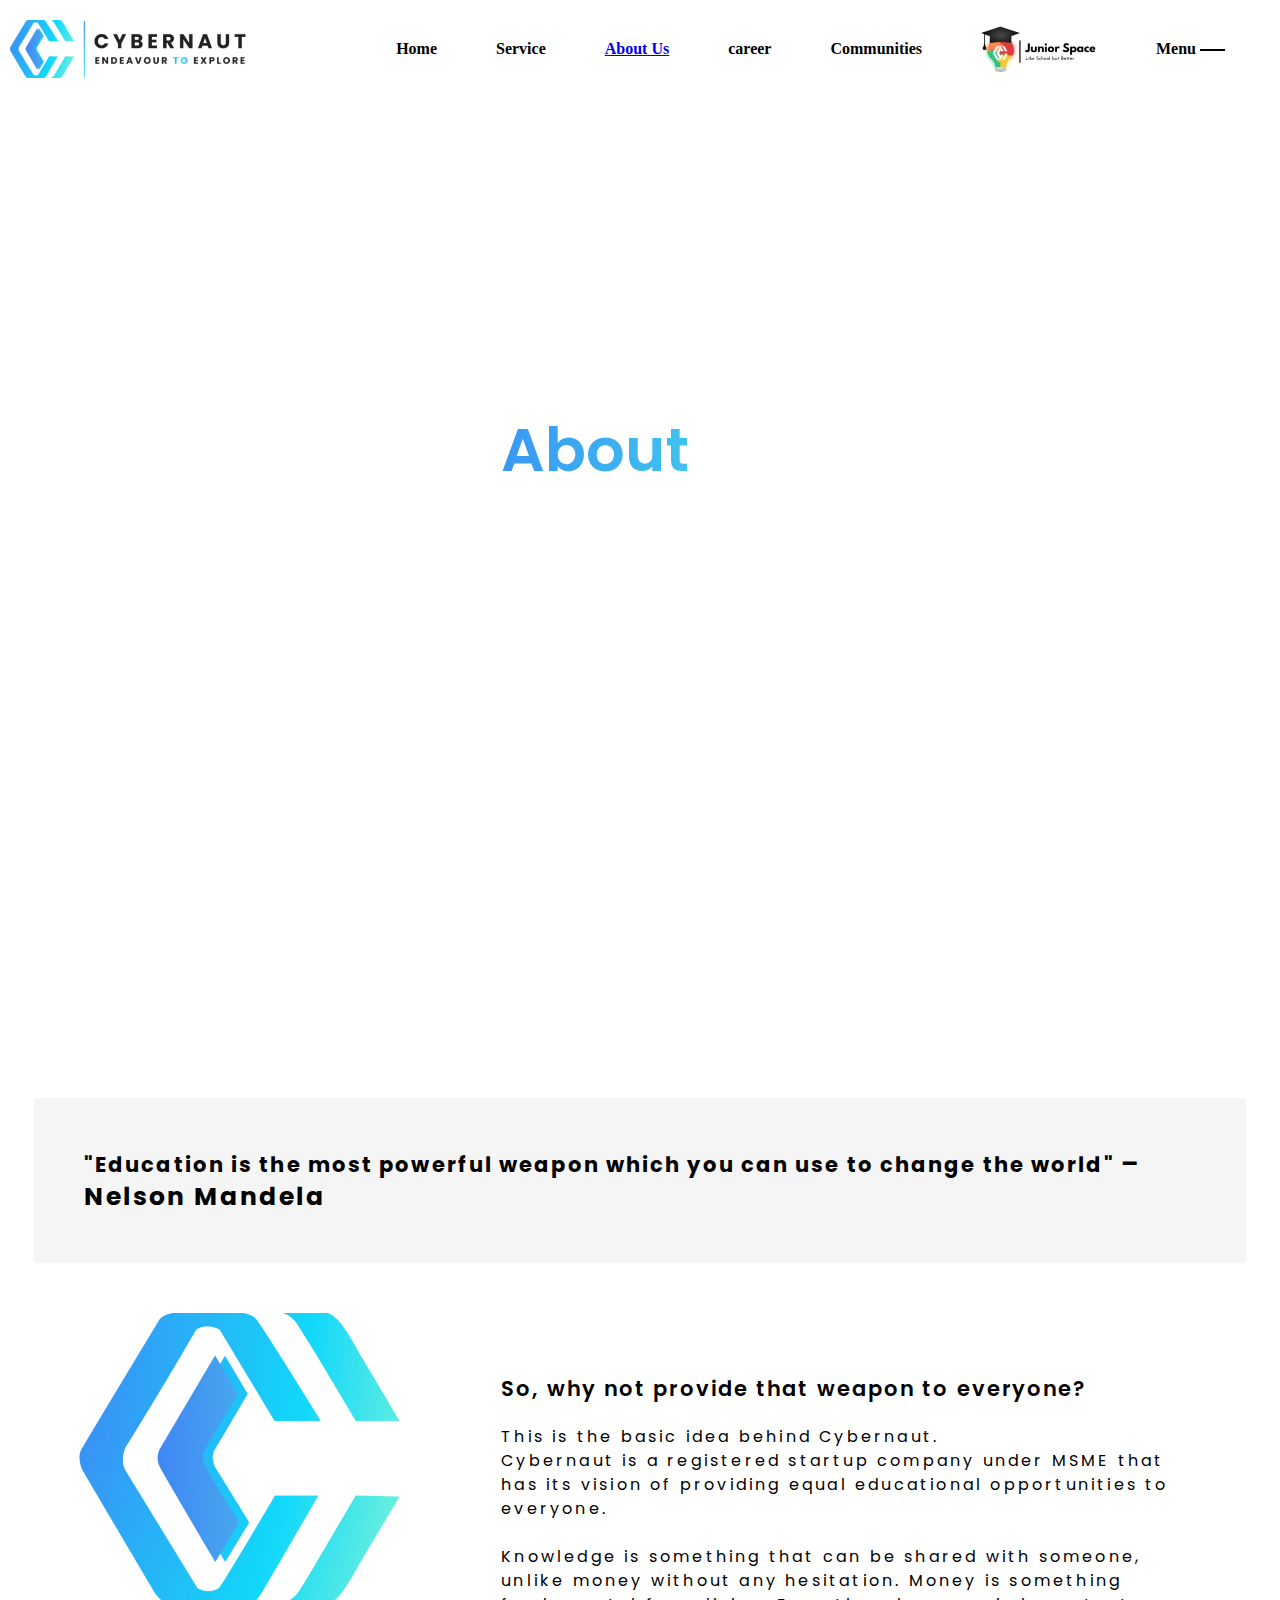
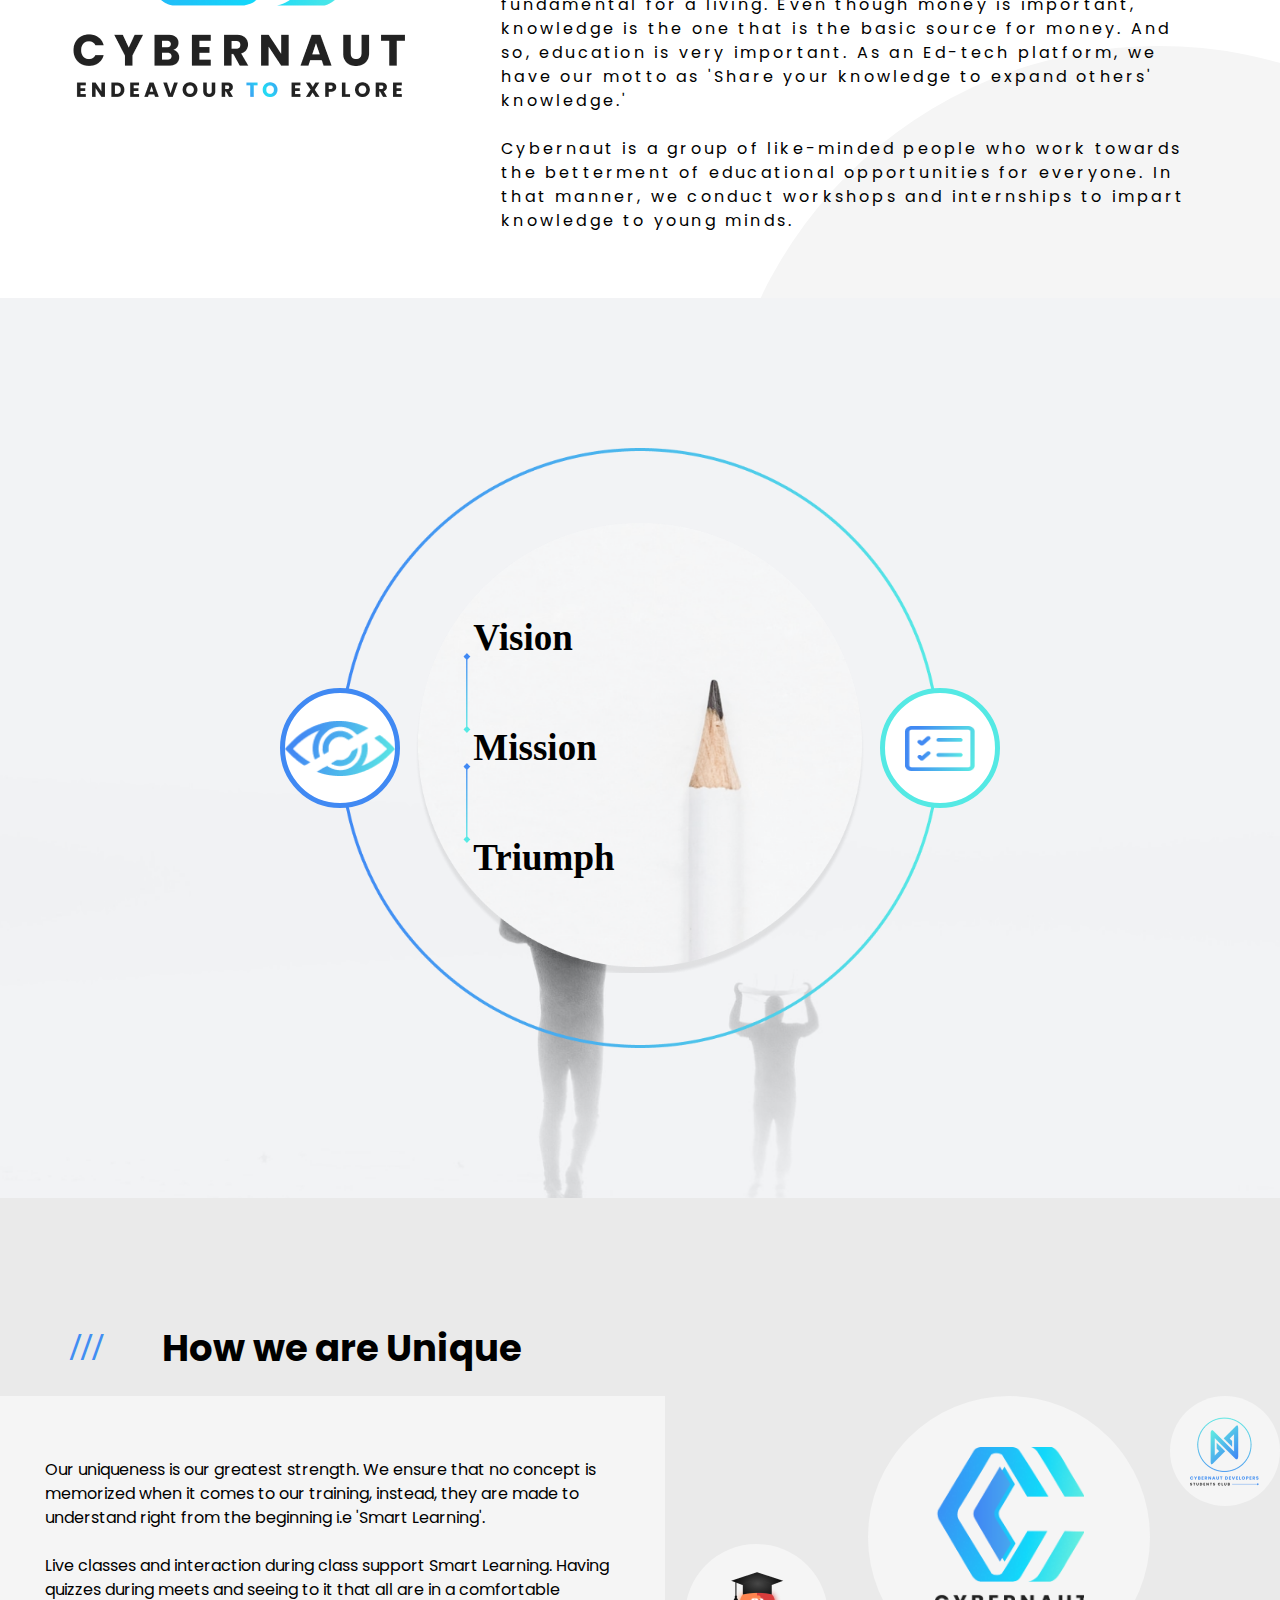
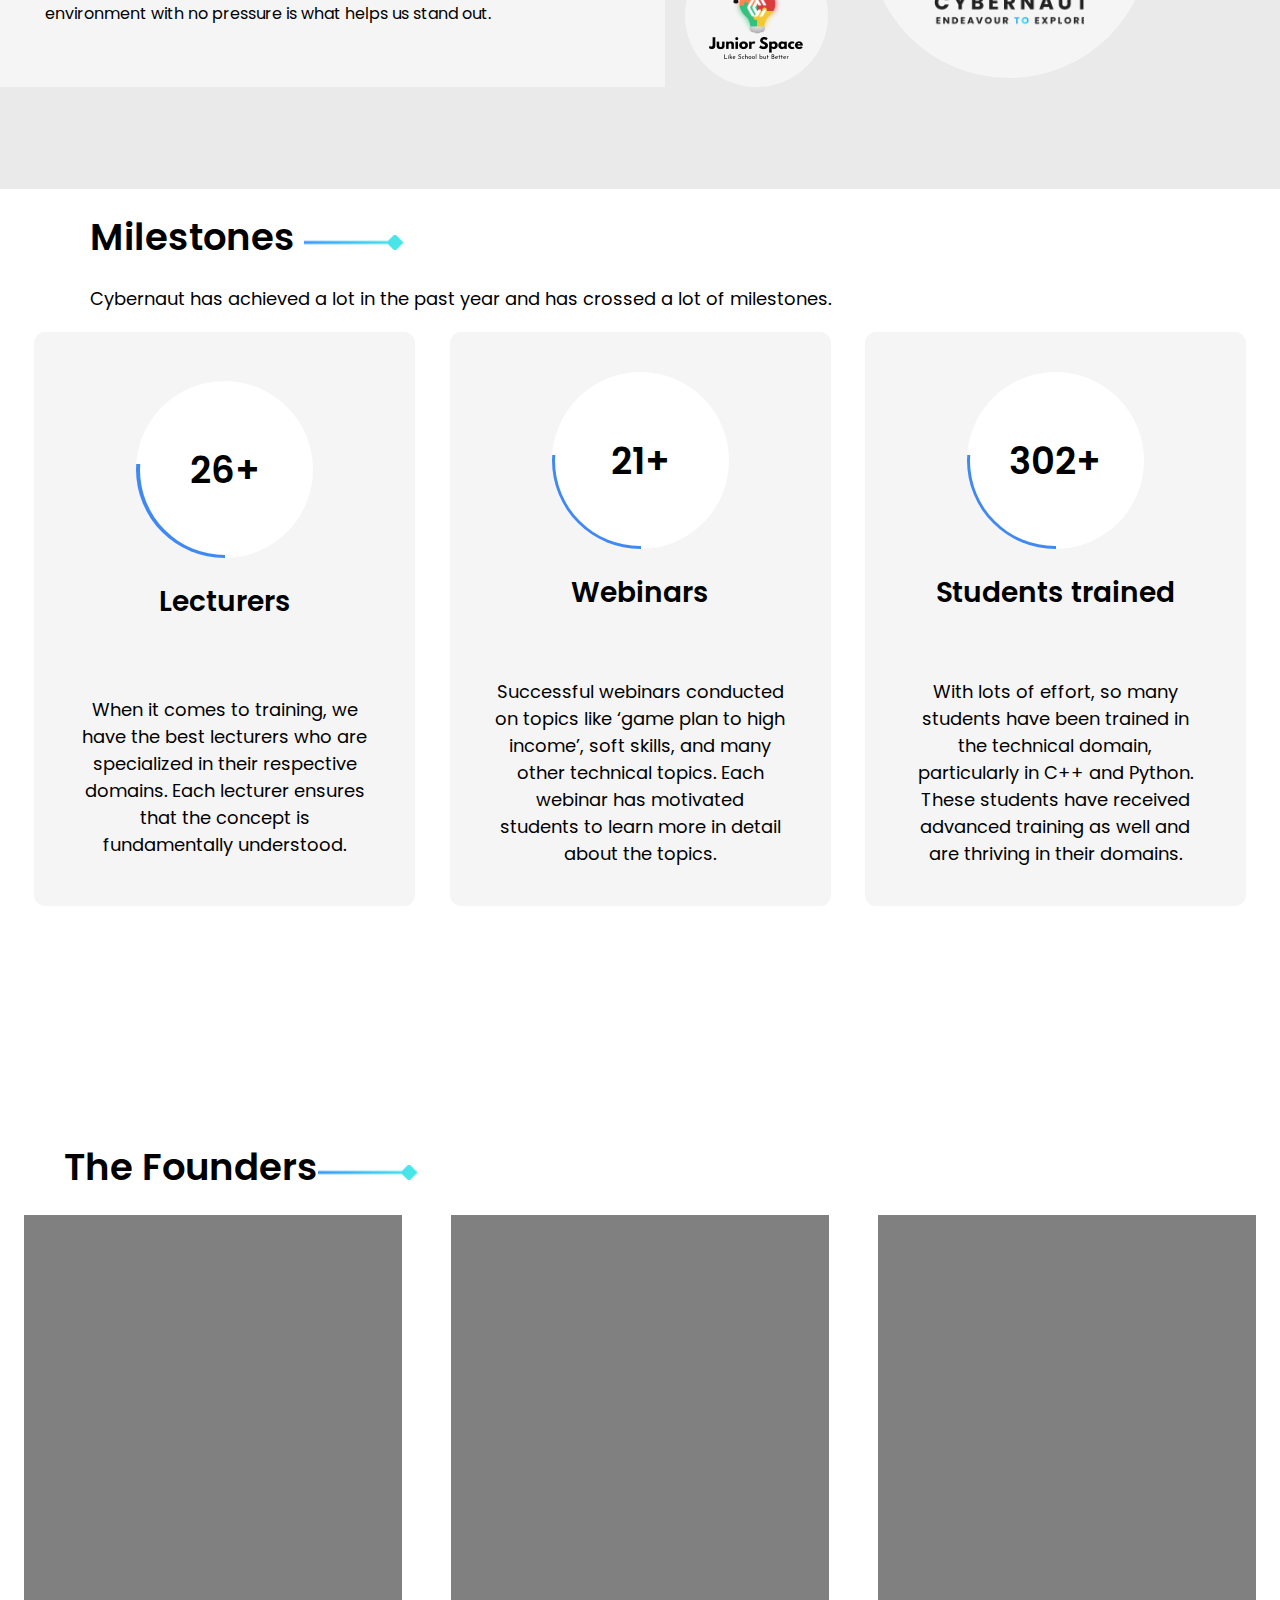
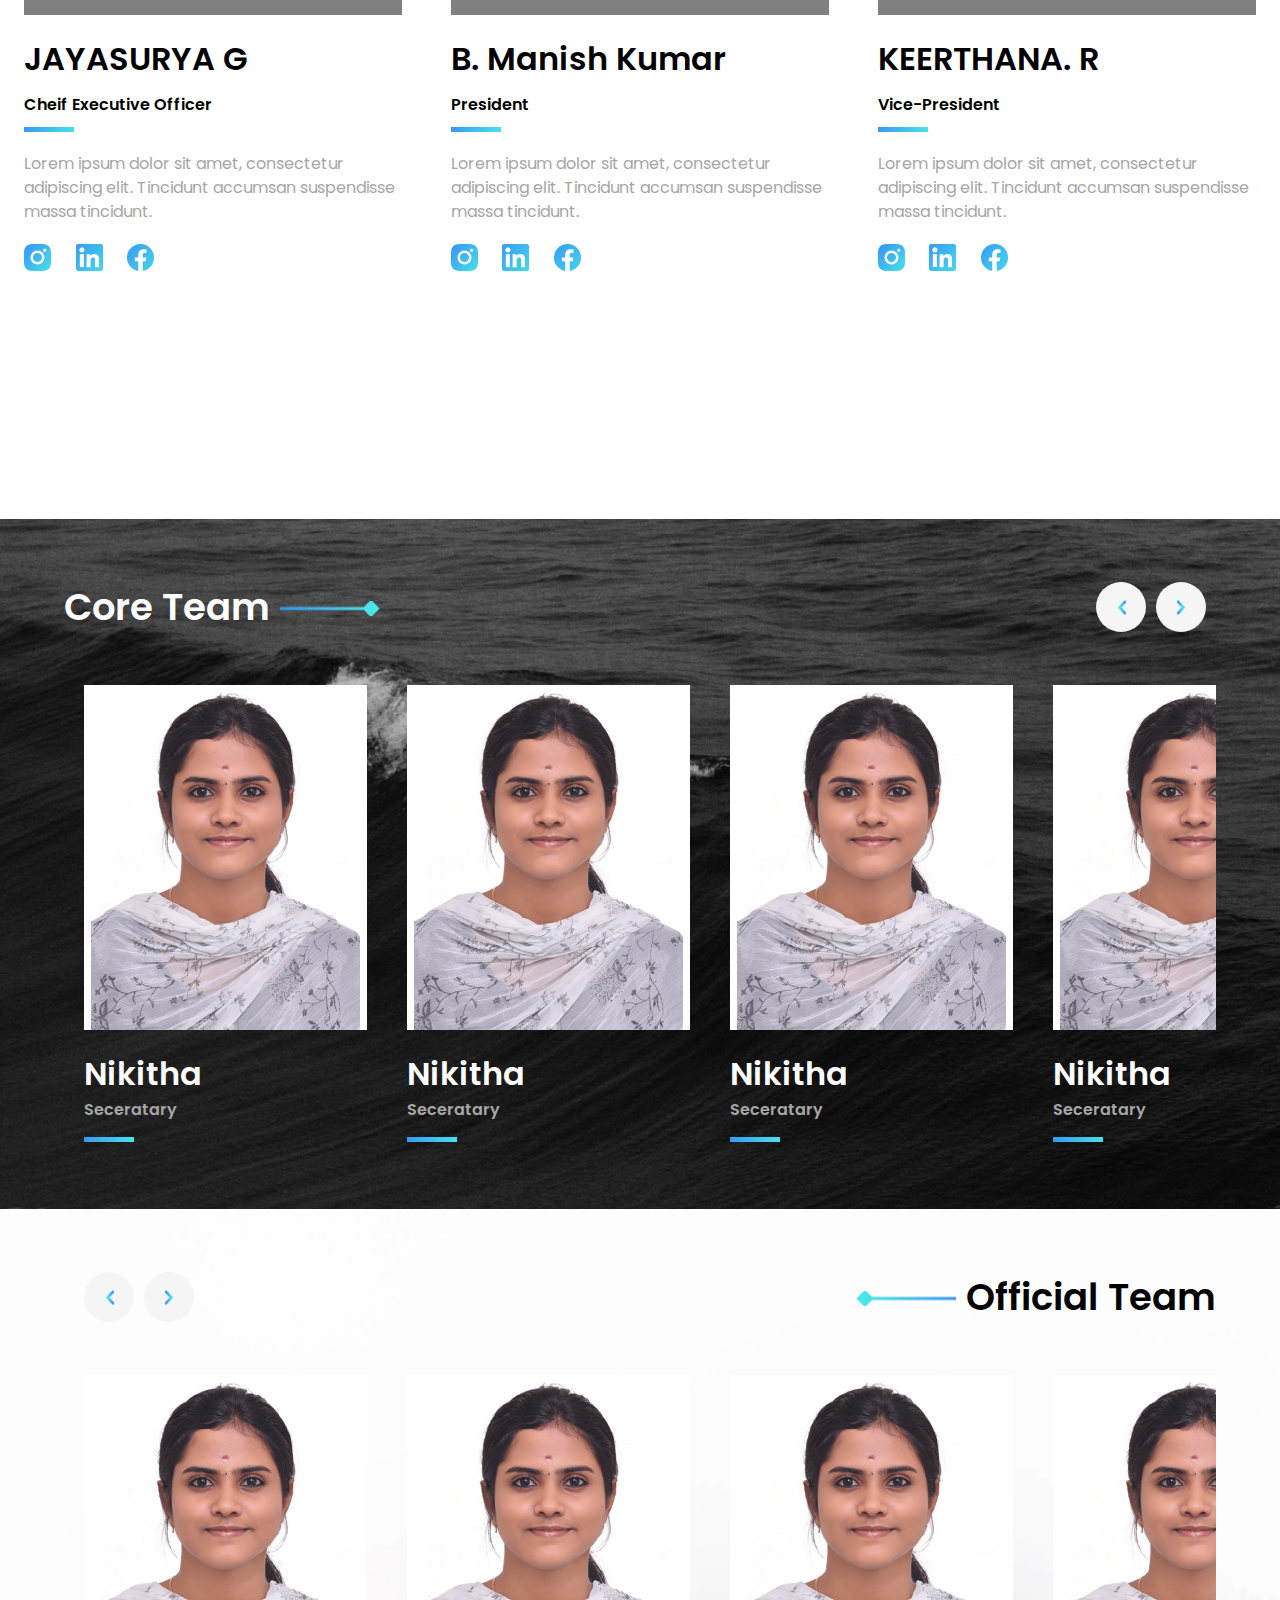
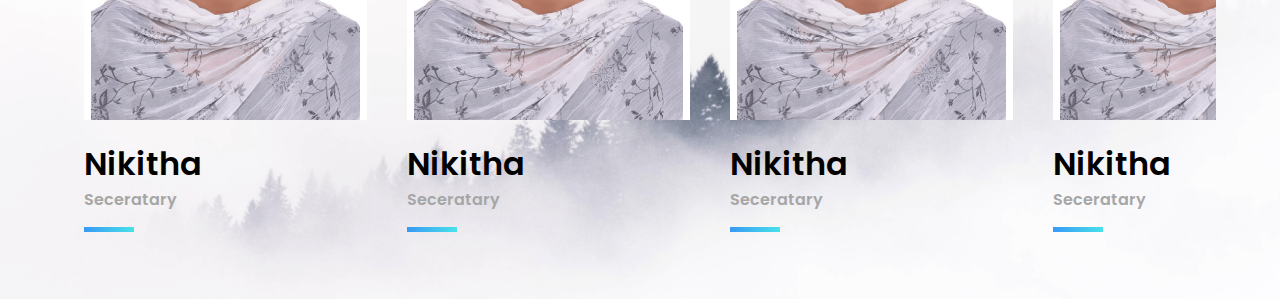
==== index.html @ 3aaf556a "Rename AboutUs.html to index.html" ====
<html>
    <head>
        <meta charset="UTF-8">
        <meta name="viewport" content="width=device-width , initial-scale=1">
        <link rel="stylesheet" href="AboutUs.css">
    </head>
    <body>
        <!-- <header> -->
            <div id="header">
                <div style="margin: auto 10px;"><img src="./img/Logo Horizontal Black 2.png" alt=""></div>
                <div id="menu">
                    <ul>
                        <li>Home</li>
                        <li>Service</li>
                        <li><a href="AboutUs.html">About Us</a></li>
                        <li>career</li>
                        <li>Communities</li>
                        <li><img src="./img/Group 205 (1) 1.png" alt=""></li>
                        <li>Menu <span class="border"></span></li>
                    </ul>
                </div>
            </div>
        <!-- </header> -->
        <div id="pg0">
            <div id="start">
                <div class="AU">About Us</div>
            </div>
        </div>
        <div id="pg1">
            <div id="quotes">
                "Education is the most powerful weapon which you can use to change the world" <span>– Nelson Mandela</span>
            </div>
            <div class="cont">
                <div class="im">
                    <img src="./img/cybernaut_logo.png" alt="">
                </div>
                <div class="wrt-cont"> 
                    <div class="ques">So, why not provide that weapon to everyone?</div>
                    <div class="res">This is the basic idea behind Cybernaut. <br>
                        Cybernaut is a registered startup company under MSME that has its vision of providing equal educational opportunities to everyone. <br><br>
                        
                        Knowledge is something that can be shared with someone, unlike money without any hesitation. Money is something fundamental for a living. Even though money is important, knowledge is the one that is the basic source for money. And so, education is very important.
                        As an Ed-tech platform, we have our motto as 'Share your knowledge to expand others' knowledge.'<br><br>
                        
                        Cybernaut is a group of like-minded people who work towards the betterment of educational opportunities for everyone. In that manner, we conduct workshops and internships to impart knowledge to young minds.
                        </div>
                </div>
                
            </div>
            <div class="cir"></div>
        </div>
        <div id="pg2">
            <div class="pg2cir" >
                <div id="changingbox">
                   <a onclick="mov(1)"><div class="cgbx_1"></div></a> 
                   <a onclick="mov(2)"><div class="cgbx_2"></div></a>

                                    


                </div>
                <div class="pg2innercir fades">
                   
                    <div id="incont" >
                        <span><p>Vision</p></span>
                       <div> <img src="./img/Vector 149.png" alt=""></div>
                       <span><p>Mission</p></span>
                        <div><img src="./img/Vector 149.png" alt=""></div>
                        <span><p>Triumph</p></span>
                    </div>
                </div>
                <div class="vis fades">
                    <h1>Vision</h1>
                    <div id="vmcont">
                    We aim to be the largest educational platform where the quality of education is improved so as to give a possibility of employment in the engineering sector. A fresher who joins is shaped in all domains be it technical, content writing, research, or designing. 
                    <br><br>
                    We believe that being guided at the right stage helps avoid uncertainty later, being the reason we provide the right career guidance to students and assist them in exploring all possible paths on the technical side. Along with technical, they are made well aware of skills required for their placements and future careers, with plenty of training.
                    </div>
                </div>
                <div class="vis fades">
                    <h1>Mission</h1>
                    <div id="vmcont">
                        Giving the opportunity to learn and excel to the people who lack the ability and facility to get quality education. Mainly, our company focuses on government students to have a technical based learning. And, also training the youngsters for placements within their respective domains. We have done teaching and training for 2000+ students in technical domains and advanced courses. We have also done teaching and training for 500+ students in non-technical domains like communication, personal development, and soft skills. 
                        <br><br>
Along with these skills, you can build up your knowledge and experience too. We give an internship certificate at the end of three months after joining. You can add your experiences to your resume which will help you to impress the querier.
                    </div>
                </div>
            </div>
        </div>
        <div id="pg3">
            <div id="pg3q">
                <span id="s1">///</span>
                <span id="s2">How we are Unique</span>
            </div>
            <div id="pg3cont">
                <div id="wrt">
                    <span>
                    Our uniqueness is our greatest strength. We ensure that no concept is memorized when it comes to our training, instead, they are made to understand right from the beginning i.e 'Smart Learning'. 
<br><br>
Live classes and interaction during class support Smart Learning. Having quizzes during meets and seeing to it that all are in a comfortable environment with no pressure is what helps us stand out.
                    </span>                
                </div>
                <div id="pic">
                    <div id="pic_1">
                        <span></span>
                    </div>
                    <div id="pic_2"><span></span></div>
                    <div id="pic_3"><img src="./img/cybo_develop.png" alt="cybo_develop"></div>
                </div>
            </div>
        </div>
        <div id="pg4">
            <div id="d1">Milestones <span></span></div>
            <div id="d2">Cybernaut has achieved a lot in the past year and has crossed a lot of milestones.  </div>
            <div id="cards-disp">
                <div class="card load">
                    <div class="upper">
                        <div><span class="load_circle">
                            <span class="val">0+</span>lpp
                        </span></div>
                        <div><h2>Lecturers</h2></div>
                    </div>
                    <div class="lower">
                        When it comes to training, we have the best lecturers who are specialized in their respective domains. Each lecturer ensures that the concept is fundamentally understood.
                    </div>
                </div>
                <div class="card load">
                    <div class="upper">
                        <div><span class="load_circle"><span class="val">0+</span> </span></div>
                        <div><h2>Webinars</h2></div>
                    </div>
                    <div class="lower">
                        Successful webinars conducted on topics like ‘game plan to high income’, soft skills, and many other technical topics. Each webinar has motivated students to learn more in detail about the topics.
                    </div>
                </div>
                <div class="card load">
                    <div class="upper">
                        <div><span class="load_circle">
                            <span class="val">0+</span>
                        </span></div>
                        <div>
                            <h2> Students trained</h2>
                        </div>
                    </div>
                    <div class="lower">
                        With lots of effort, so many students have been trained in the technical domain, particularly in C++ and Python. These students have received advanced training as well and are thriving in their domains.

                    </div>
                </div>
            </div>
        </div>
        <div id="pg5">
            <div id="d1">The Founders<span></span></div>
            <div id="card-cont">
                
                <div class="cards">
                    
                    <div class="dp"></div>
                    <div class="details">
                        <div class="name">
                            <h1>JAYASURYA G</h1>
                            <p>Cheif Executive Officer</p>
                            <span></span>
                        </div>
                        <div class="discription">Lorem ipsum dolor sit amet, consectetur adipiscing elit. Tincidunt accumsan suspendisse massa tincidunt.</div>
                        <div id="social">
                            <span class="insta"></span>
                            <span class="linkedin"></span>
                            <span class="fb"></span>
                        </div>
                    </div>
                </div>
                <div class="cards">
                    
                    <div class="dp"></div>
                    <div class="details">
                        <div class="name">
                            <h1>B. Manish Kumar</h1>
                            <p>President</p>
                            <span></span>
                        </div>
                        <div class="discription">Lorem ipsum dolor sit amet, consectetur adipiscing elit. Tincidunt accumsan suspendisse massa tincidunt.</div>
                        <div id="social">
                            <span class="insta"></span>
                            <span class="linkedin"></span>
                            <span class="fb"></span>
                        </div>
                    </div>
                </div>
                <div class="cards">
                    
                    <div class="dp"></div>
                    <div class="details">
                        <div class="name">
                            <h1> KEERTHANA. R</h1>
                            <p>Vice-President</p>
                            <span></span>
                        </div>
                        <div class="discription">Lorem ipsum dolor sit amet, consectetur adipiscing elit. Tincidunt accumsan suspendisse massa tincidunt.</div>
                        <div id="social">
                            <span class="insta"></span>
                            <span class="linkedin"></span>
                            <span class="fb"></span>
                        </div>
                    </div>
                </div>
            </div>
        </div>
        <div id="pg6">
            <div id="team" style="--loc:url('./img/core_team_bg.png');">
                <div id="head">
                    <div class="left"style="--clrr: #ffffff">
                        Core Team<span></span>
                    </div>
                    <div class="right">
                        <span id="movle"></span>
                        
                        <span id="movri"></span>
                    </div>
                </div>
                <div id="mem">
                    <div class="card">
                        <img src="./img/Nikhita-1 11.png" alt="member">
                        <div class="name">
                            <h1>Nikitha </h1>
                            <p>Seceratary</p>
                            <span></span>
                        </div>
                    </div>
                    <div class="card">
                        <img src="./img/Nikhita-1 11.png" alt="member">
                        <div class="name">
                            <h1>Nikitha </h1>
                            <p>Seceratary</p>
                            <span></span>
                        </div>
                    </div>
                    <div class="card">
                        <img src="./img/Nikhita-1 11.png" alt="member">
                        <div class="name">
                            <h1>Nikitha </h1>
                            <p>Seceratary</p>
                            <span></span>
                        </div>
                    </div>
                    <div class="card">
                        <img src="./img/Nikhita-1 11.png" alt="member">
                        <div class="name">
                            <h1>Nikitha </h1>
                            <p>Seceratary</p>
                            <span></span>
                        </div>
                    </div>
                    <div class="card">
                        <img src="./img/Nikhita-1 11.png" alt="member">
                        <div class="name">
                            <h1>Nikitha </h1>
                            <p>Seceratary</p>
                            <span></span>
                        </div>
                    </div>
                    <div class="card">
                        <img src="./img/Nikhita-1 11.png" alt="member">
                        <div class="name">
                            <h1>Nikitha </h1>
                            <p>Seceratary</p>
                            <span></span>
                        </div>
                    </div>
                </div>
            </div>
            <div id="team" style="--loc:url('./img/off_team_bg.png');">
                <div id="head">
                    
                    <div class="right">
                        <span id="movle"></span>
                        <span id="movri"></span>
                    </div>
                    <div class="left" style="--clrr:#000000">
                        <span style="--turn:rotate(180deg)"></span>Official Team
                    </div>
                </div>
                <div id="mem">
                    <div class="card">
                        <img src="./img/Nikhita-1 11.png" alt="member">
                        <div class="name">
                            <h1>Nikitha </h1>
                            <p>Seceratary</p>
                            <span></span>
                        </div>
                    </div>
                    <div class="card">
                        <img src="./img/Nikhita-1 11.png" alt="member">
                        <div class="name">
                            <h1>Nikitha </h1>
                            <p>Seceratary</p>
                            <span></span>
                        </div>
                    </div>
                    <div class="card">
                        <img src="./img/Nikhita-1 11.png" alt="member">
                        <div class="name">
                            <h1>Nikitha </h1>
                            <p>Seceratary</p>
                            <span></span>
                        </div>
                    </div>
                    <div class="card">
                        <img src="./img/Nikhita-1 11.png" alt="member">
                        <div class="name">
                            <h1>Nikitha </h1>
                            <p>Seceratary</p>
                            <span></span>
                        </div>
                    </div>
                    <div class="card">
                        <img src="./img/Nikhita-1 11.png" alt="member">
                        <div class="name">
                            <h1>Nikitha </h1>
                            <p>Seceratary</p>
                            <span></span>
                        </div>
                    </div>
                    <div class="card">
                        <img src="./img/Nikhita-1 11.png" alt="member">
                        <div class="name">
                            <h1>Nikitha </h1>
                            <p>Seceratary</p>
                            <span></span>
                        </div>
                    </div>
                </div>
            </div>
        </div>

        <script>
            let n = 0;
            mov(n);           
            function mov(n){
                var t = document.getElementsByClassName("fades");
                var p = document.getElementById("pg2");
                const pic =["url(./img/Bg_1.png)","url(./img/vision.png)","url(./img/Mission.png)"]
                for(let i=0;i<t.length;i++){
                    t[i].style.display="none";
                }
                t[n].style.display="flex";
                p.style.backgroundImage=pic[n]
            }




            
            let load =document.querySelectorAll(".load_circle")
            let val = document.querySelectorAll('.val')
            var count =[0,0,0];
            const observer = new IntersectionObserver((entries) =>{
                entries.forEach((entry,index)=>{
                     let per= [30,60,86];
                     let value =[30,50,1000];
                    let load_start=0,load_end=per[index],load_val=0;
                    let progress=setInterval(()=>{
                    load_start++;
                let ko = parseInt(load_start*(value[index]/load_end));
                val[index].textContent=`${ko}+`;
                load[index].style.background = `conic-gradient(from 180deg, #4089F3 ${load_start*3.6}deg,white 0deg)`;
                console.log("loaded")
                if(load_start===load_end){
                    clearInterval(progress)
                    count[index]++;
                    if(count[index]==2){
                        observer.unobserve(hi[index])
                    console.log("removed")
                    }
 
                }
            },30)
                    
                });
            });
            
            const hi = document.querySelectorAll(".load");
            hi.forEach((e)=>observer.observe(e));






      
    
            var ml=document.querySelectorAll('#movle')
            var mr=document.querySelectorAll('#movri')
            var card_slide=document.querySelectorAll('#mem')

            ml.forEach((e,index)=>{e.onclick = function(){
                const width = document.querySelector(".card").offsetWidth;
            card_slide[index].scrollLeft-=width;
            }
        });
        mr.forEach((e,index)=>{e.onclick = function(){
                const width = document.querySelector(".card").offsetWidth;
            card_slide[index].scrollLeft+=width;
            }
        }); 


       

        </script>
    </body>
</html>
---- AboutUs.css ----
@import url('https://fonts.googleapis.com/css2?family=Poppins&display=swap');
*{
    /* content-visibility: visible; */
    visibility: visible;
}
body{
    margin: 0px;
    overflow-x: hidden;
}
.AU{
    position: absolute;
    top: 50%;
    left: 50%;
    /* background-color: aqua; */
    height: 92px;
    width: 279px;
    transform: translate(-50%,-50%);
    font-size: 61px;
    font-weight: 600;
    line-height: 91.5px;
    font-family: 'Poppins', sans-serif;
    background: linear-gradient(91.8deg, #3795F5 -3.33%, #49E6E9 126.17%);
    -webkit-text-fill-color: transparent;
    background-clip: text;
    -webkit-background-clip: text;
}
#start{
    background-color: white;
}
#pg0{
    height: 100%;
    animation: start_1 1.5s forwards linear;
    /* animation-delay: 2s; */
}
@keyframes start_1 {
   from{
    height: 100%;
    opacity: 1;
   }
    to{
        display: none;
        opacity: 0;
        height: 0%;
}
    
}



#header{
    position: sticky;
    z-index: 1;
    display: flex;
    height: 98px;
    left: 0px;
    top: 0px;
    justify-content: space-between;
    background: #ffffff;
}
#menu ul{

    list-style-type: none;
    display: flex;
flex-direction: row;
}
#menu ul li{
    font-family: Open Sans;
    font-weight: 600;
    font-size: 16px;
    padding-right: 59px;
    padding-top: 10px;
    display: flex;
    align-items: center;
}

.border{
    position: relative;
    color: #000000;
    width: 25px;
    height: 0px;
    top: 1px; 
    left: 4px;
    
    border-top: 2px solid #000000;
}
#pg1{
    min-height: 100%;    

    position: relative;    
}
#quotes{
    position: relative;
    padding: 50px;
    margin: 0px 34px;
    top: 100px;
    background-color: #f5f5f5;

    font-family: Poppins;
    font-size: 21px;
    font-weight: 700;
    line-height: 32px;
    letter-spacing: 0.1em;
    text-align: left;

}
#quotes span{
    font-size: 25px;

}
.cont{
    position: relative;
    display: flex;
    margin: 0px 34px;
    margin-bottom: 100px;
    flex-direction: row  ;
    justify-content: space-around;
    width: auto;
    top:150px;
}
.cont > .im{
    position: relative;
    display: block;
   
}
.cont .wrt-cont{
    position: relative;
    display: block;
    width: 60%;
    padding: 50px 0;
    text-align: left;  
}
.ques{margin: 10px 20px;
    font-family: Poppins;
    font-size: 21px;
    font-weight: 600;
    line-height: 32px;
    letter-spacing: 0.1em;
}
.res{
    margin:20px ;
    display: flex;
    font-family: Poppins;
    font-size: 16px;
    font-weight: 400;
    line-height: 24px;
    letter-spacing: 0.2em;
}
.cir{
    position: absolute;
width: 882px;
height: 882px;
border-radius: 50%;
background: #f5f5f5;
bottom: -70%;
right: -25%;
z-index: -1;

}
/* #changingbox input[type=checkbox]{display:;}


#changingbox input[type=checkbox]:checked + .cgbx{
    background-color: #000000;
    animation: fade 5s;
} */
.fades{
    /* animation-delay: 2s; */
    animation-name: fade ;
    animation-duration: 1.5s;
    animation-fill-mode: forwards;
}
@keyframes fade {
    0%{opacity: 0;}
    100%{opacity: 1;}
    
}


#pg2{
    position: relative;
    min-height: 100%;
    background-image: url(./img/Bg_1.png);
    background-position: bottom ;
    background-repeat: no-repeat;
    background-size: cover;
    transition: background 1s ease;
}
.pg2cir{
    position: absolute;
    top: 50%;
    left: 50%;
    transform: translate(-50%,-50%);
    height: 600px;
    width: 600px;
    background-image: url('./img/Ellipse\ 24.png');
    background-position: center;
    background-size: cover;
}
.pg2innercir{
    opacity: 1;
    position: absolute;
    height: 450px;
    width: 450px;
    top: 50%;
    left: 50%;
    transform: translate(-50%,-50%);
    background-image: url('./img/cir_bg_1.png');
    background-size: cover;
    display: flex;
    align-items: center;
}


#incont{transform: translateX(30%)}
#incont>div>img{
    height: 80px;
    position: relative;
}
#incont>span>p{
    padding: 0px 10px;
    font-family: Open Sans;
    position: relative;
    display: inline;
    font-size: 37px;
font-weight: 700;
line-height: 30px;
letter-spacing: 0em;
}
#changingbox{
    position: relative;
    display: flex;
    justify-content: space-between;
    top: 50%;
    transform: translateY(-50%);
}
.cgbx_1{
    height: 110px;
    width: 110px;
    background-color: white;
    border: 5px solid #4089F3;
    border-radius: 50%;
    transform: translateX(-50%);
    display: flex;
    justify-content: center;
    align-items: center;
    background-image: url(./img/eye.png);
    background-size: contain;
    background-repeat: no-repeat;
    background-position: center;
}
.cgbx_2{
    height: 110px;
    width: 110px;
    background-color: white;
    border: 5px solid #54E9E4;
    border-radius: 50%;
    transform: translateX(50%);
    display: flex;
    justify-content: center;
    align-items: center;
    background-image: url(./img/mission_icon.png);
    background-size:70px 45px;
    background-repeat: no-repeat;
    background-position: center;

}
.cgbx_2:hover{
    background-color: #54e9e4;
}

.cgbx_1:hover{
    background-color: #3795F5;
    background-image: url(./img/eye_white.png);
}
.vis{
    position: absolute;
    height: 480px;
    width: 480px;
    background-color: #f5f5f5;
    top: 50%;
    left: 50%;
    transform: translate(-50%,-50%);
    border-radius: 50%;
    display: flex;
    justify-content: center;
}
.vis>h1{
    font-family: 'Open Sans';
    font-style: normal;
    font-weight: 700;
    font-size: 36px;


}
#vmcont{
    width: 350px;
    height: 300px;
    position: absolute;
    bottom: 80px;
    font-size: 14px;
    font-family: Open Sans;
font-weight: 400;

text-align: center;

}

#pg3{
    position: relative;
    height: auto;
    background-color: #eaeaea;
    display: flex;
    flex-direction: column;
    padding: 8% 0px;
}
#pg3q{
    display: flex;
    flex-direction: row;
    margin-left: 50px;
}
#pg3q span{
 padding: 20px;
 
}
#pg3q #s1{
    height: 56px;
    width: 52px;
    font-family: Open Sans;
    font-size: 40px;
    font-weight: 700;
    line-height: 54px;
    letter-spacing: 0em;
    text-align: left;
    color:#418EF2;
}
#pg3q #s2{
    font-family: Poppins;
    font-size: 37px;
    font-weight: 700;
    line-height: 56px;
    letter-spacing: 0em;
    text-align: left;

}
#pg3cont{
    display: flex;
    flex-direction: row;
    justify-content: space-around;
}
#pg3cont > #wrt{
width: 725px;
min-height: 273px;
display: flex;
align-items: center;
background: #F5F5F5;
}
#pg3cont > #wrt > span{
  
    margin:0px 45px;
    font-family: Poppins;
    font-size: 16px;
    font-weight: 400;
    line-height: 24px;
    letter-spacing: 0em;
    text-align: left;

}
#pic{
    display: flex;
    flex-direction: row;
    position: relative;
}

#pic>#pic_1{
    display: flex;
    justify-content:center;
    align-items: center;
    background-color: #f5f5f5;
    height: 143px;
    width: 143px;
    border-radius: 50%;
    position: relative;
   margin: 0px 20px;
   margin-top: 24%;
}
#pic>#pic_1>span{
    height:89px;
    width: 96px;
    background-image: url(./img/junior_space_logo\(vert\).png);
    background-size: cover;
}
#pic>#pic_2{
    display: flex;
    justify-content:center;
    align-items: center;
    background-color: #f5f5f5;
    height: 282px;
    width: 282px;
    border-radius: 50%;
    margin: 0px 20px;
}

#pic>#pic_2>span{   
    display: flex;
    height: 180px;
    width: 150px;
    background-image: url(./img/cybernaut_logo.png);
    background-size: cover;
}
#pic>#pic_3{
    display: flex;
    justify-content:center;
    align-items: center;
    background-color: #f5f5f5;
    height: 110px;
    width: 110px;
    border-radius: 50%;
}

#pg4{
    min-height: 100%;
    display: flex;
    flex-direction: column;
    padding-bottom: 30px;
}
#pg4 > #d1{
    display: inline-block;
    font-family: Poppins;
    font-size: 37px;
    font-weight: 600;
    line-height: 56px;
    letter-spacing: 0em;
    text-align: left;
    padding: 20px 0px;
    margin-left: 7%;
}
#pg4 > #d1>span{
    display: inline-block;
    background-image: url(./img/vector\(hori\).png);
    background-size: cover;
    background-position: center;
    height: 15px;
    width: 100px;

}

#pg4 > #d2{
    margin-left: 7%;
    font-family: Poppins;
    font-size: 18px;
    font-weight: 400;
    line-height: 27px;
    letter-spacing: 0em;
    text-align: left;
    padding-bottom: 20px;
}
#pg4 #cards-disp{
    display: flex;
    justify-content: space-evenly;
}

#pg4 #cards-disp .card{
width: 381px;
min-height: 574px;

background: #F5F5F5;
border-radius: 11px;
display: flex;
flex-direction: column;
justify-content: space-evenly;

}
#pg4 #cards-disp .card .upper{
    display: flex;
    flex-direction: column;
    justify-content: center;
    justify-self: center;
    align-self: center;
}
#pg4 #cards-disp .card .upper>div{
    display: flex;
    justify-content: center;
}

.load_circle{
    position: relative;
    height: 177px;
    width: 177px;
    background-color: #ffffff;
    border-radius: 50%;
    background: conic-gradient(from 180deg, #4089F3 3.6deg,white 0deg );
    display: flex;
    align-items: center;
    justify-content: center;
}
.val{
    position: absolute;
    font-family: Poppins;
    font-size: 37px;
    font-weight: 600;
    line-height: 56px;
    letter-spacing: 0em;
    text-align: left;

}
.load_circle::before{
    height: 170px;
    width: 170px;
    content: "";
    position: absolute;
    border-radius: 50%;
    background-color: #ffffff;
}
#pg4 #cards-disp .card h2{
    font-family: Poppins;
    font-size: 28px;
    font-weight: 600;
    line-height: 42px;
    letter-spacing: 0em;
    text-align: left;
}

#pg4 #cards-disp .card .lower{
    font-family: Poppins;
    font-size: 18px;
    font-weight: 400;
    line-height: 27px;
    letter-spacing: 0em;
    text-align: center;
    margin:0px 45px;
}





#pg5{
    min-height: 100%;
    position: relative;
    padding-bottom: 100px;
}
#pg5 > #d1{
    display: inline-block;
    font-family: Poppins;
    font-size: 37px;
    font-weight: 600;
    line-height: 56px;
    letter-spacing: 0em;
    text-align: left;
    padding: 20px 0px;
    margin-left: 5%;
}
#pg5 > #d1>span{
    display: inline-block;
    background-image: url(./img/vector\(hori\).png);
    background-size: cover;
    background-position: center;
    height: 15px;
    width: 100px;
}
 #pg5 > #card-cont{
    display: flex;
    position: relative;
    display: flex;
    justify-content: space-around;

}

#pg5 > #card-cont > .cards{
    width: 378px;
    
}
#pg5 > #card-cont > .cards > .dp{
    display: block;
    height: 400px;
    width: 378px;
    color: #f5f5f5;
    background-color: gray;
}

#pg5 > #card-cont > .cards > .details >.name span{
    width: 50px;
    position: relative;
    display: inline-block;
    border-bottom: 5px solid;
    border-image: linear-gradient(to right,#3795F5 0.51%, #49E6E9 100%) 3;
}
#pg5 > #card-cont > .cards > .details >.name h1{
    font-family: Poppins;
font-size: 32px;
font-weight: 600;
line-height: 48px;
letter-spacing: 0em;
text-align: left;

    display: inline;
    margin: 0px;
}
#pg5 > #card-cont > .cards > .details >.name p{
    font-family: Poppins;
font-size: 16px;
font-weight: 600;
line-height: 24px;
letter-spacing: 0em;
text-align: left;

    display: inline;
    margin: 10px 0px;
}
#pg5 > #card-cont > .cards > .details >.name{
    margin: 20px 0px;
    display: flex;
    flex-direction: column;
}

#pg5 > #card-cont > .cards > .details > .discription{
    font-family: Poppins;
    font-size: 16px;
    font-weight: 400;
    line-height: 24px;
    letter-spacing: 0em;
    text-align: left;
    color: #a6a6a6;
    margin: 20px 0px;
}
#pg5 > #card-cont > .cards > .details > #social{
    width: 130px;
    display: flex;
    flex-direction: row;
    justify-content: space-between;
}

.insta{
    height: 27px;
    width: 27px;
    display: block;
    background: url(./img/insta.png);
    background-size: cover;
}
.linkedin{
    height: 27px;
    width: 27px;
    display: block;
    background: url(./img/linkedin.png);
    background-size: cover;
}
.fb{
    height: 27px;
    width: 27px;
    display: block;
    background: url(./img/fb.png);
    background-size: cover;
}




#pg6{
    position: relative;
    height: 100%;

}
#team{
    padding-top: 50px;
    position: relative;
    display: block;
    height: 640px;
    background-image: var(--loc);
    background-size: cover;
    background-position: center;


    /* overflow-x: scroll; */
    /***************************/
    
    
}
/*********************************/
/* #team::-webkit-scrollbar{
    display: none;
} */
/*********************************/
#head{
    display: flex;
    margin: 10px 5%;
    justify-content: space-between;

}
#head .left{
    display: inline-block;
    color:var(--clrr);
    font-family: Poppins;
    font-size: 37px;
    font-weight: 600;
    line-height: 56px;
    letter-spacing: 0em;
    text-align: left;


}
#head .left span{
        display: inline-block;
        background-image: url(./img/vector\(hori\).png);
        background-size: cover;
        background-position: center;
        
        height: 15px;
        width: 100px;
        margin:0 10px 4px;
        transform: var(--turn)
}
#head .right{
    display: flex;
    position: relative;
    justify-content: center;
    align-items: center;

}
#head .right #movle{
    position: relative;
    display: flex;
    height: 50px;
    width: 50px;
    border-radius: 50%;
    background-color: #f5f5f5;
    justify-content: center;
    align-items: center;
    margin: 0 10px 0 20px;
}

#head .right #movle::after{
    height: 15px;
    width: 9px;
    content: "";
    position: absolute;
    background-image: url(./img/arr.png);
    background-size: cover;
}
#head .right #movri{
    position: relative;
    display: flex;
    height: 50px;
    width: 50px;
    border-radius: 50%;
    background-color: #f5f5f5;
    justify-content: center;
    align-items: center;
    margin: 0 10px 0 0;

}
#head .right #movri::after{
    height: 15px;
    width: 9px;
    content: "";
    position: absolute;
    background-image: url(./img/arr.png);
    background-size: cover;
    transform: rotate(180deg);
}
#mem{
    margin: 30px 5%;
    display: flex;
    flex-direction: row;
    justify-content: space-between;
    overflow-x: scroll;
    scroll-behavior: smooth;
    transition: all 2s;
    flex-wrap:nowrap;

}

#mem::-webkit-scrollbar{
    display: none;
}
#mem>.card{
    margin: 20px;
}


#mem>.card >.name{
        margin: 20px 0px;
        display: flex;
        flex-direction: column;
}
#mem>.card >.name span{
    width: 50px;
    position: relative;
    display: inline-block;
    border-bottom: 5px solid;
    border-image: linear-gradient(to right,#3795F5 0.51%, #49E6E9 100%) 3;
}
#mem>.card >.name h1{
    display: inline;
    color: white;
    font-family: 'Poppins';
    font-style: normal;
    font-weight: 600;
    font-size: 32px;
    margin: 0;
}
#team:nth-child(2) #mem>.card >.name h1{
    color: #000000;
}
#mem>.card img{
    transition: transform .2s;
}

#mem>.card img:hover{
    transform: scale(1.1);
}

#mem>.card >.name p{

    font-family: Poppins;
    font-size: 16px;
    font-weight: 600;
    line-height: 24px;
    letter-spacing: 0em;
    text-align: left;
    color: #a6a6a6;
    margin: 0 0 15px 0;
}
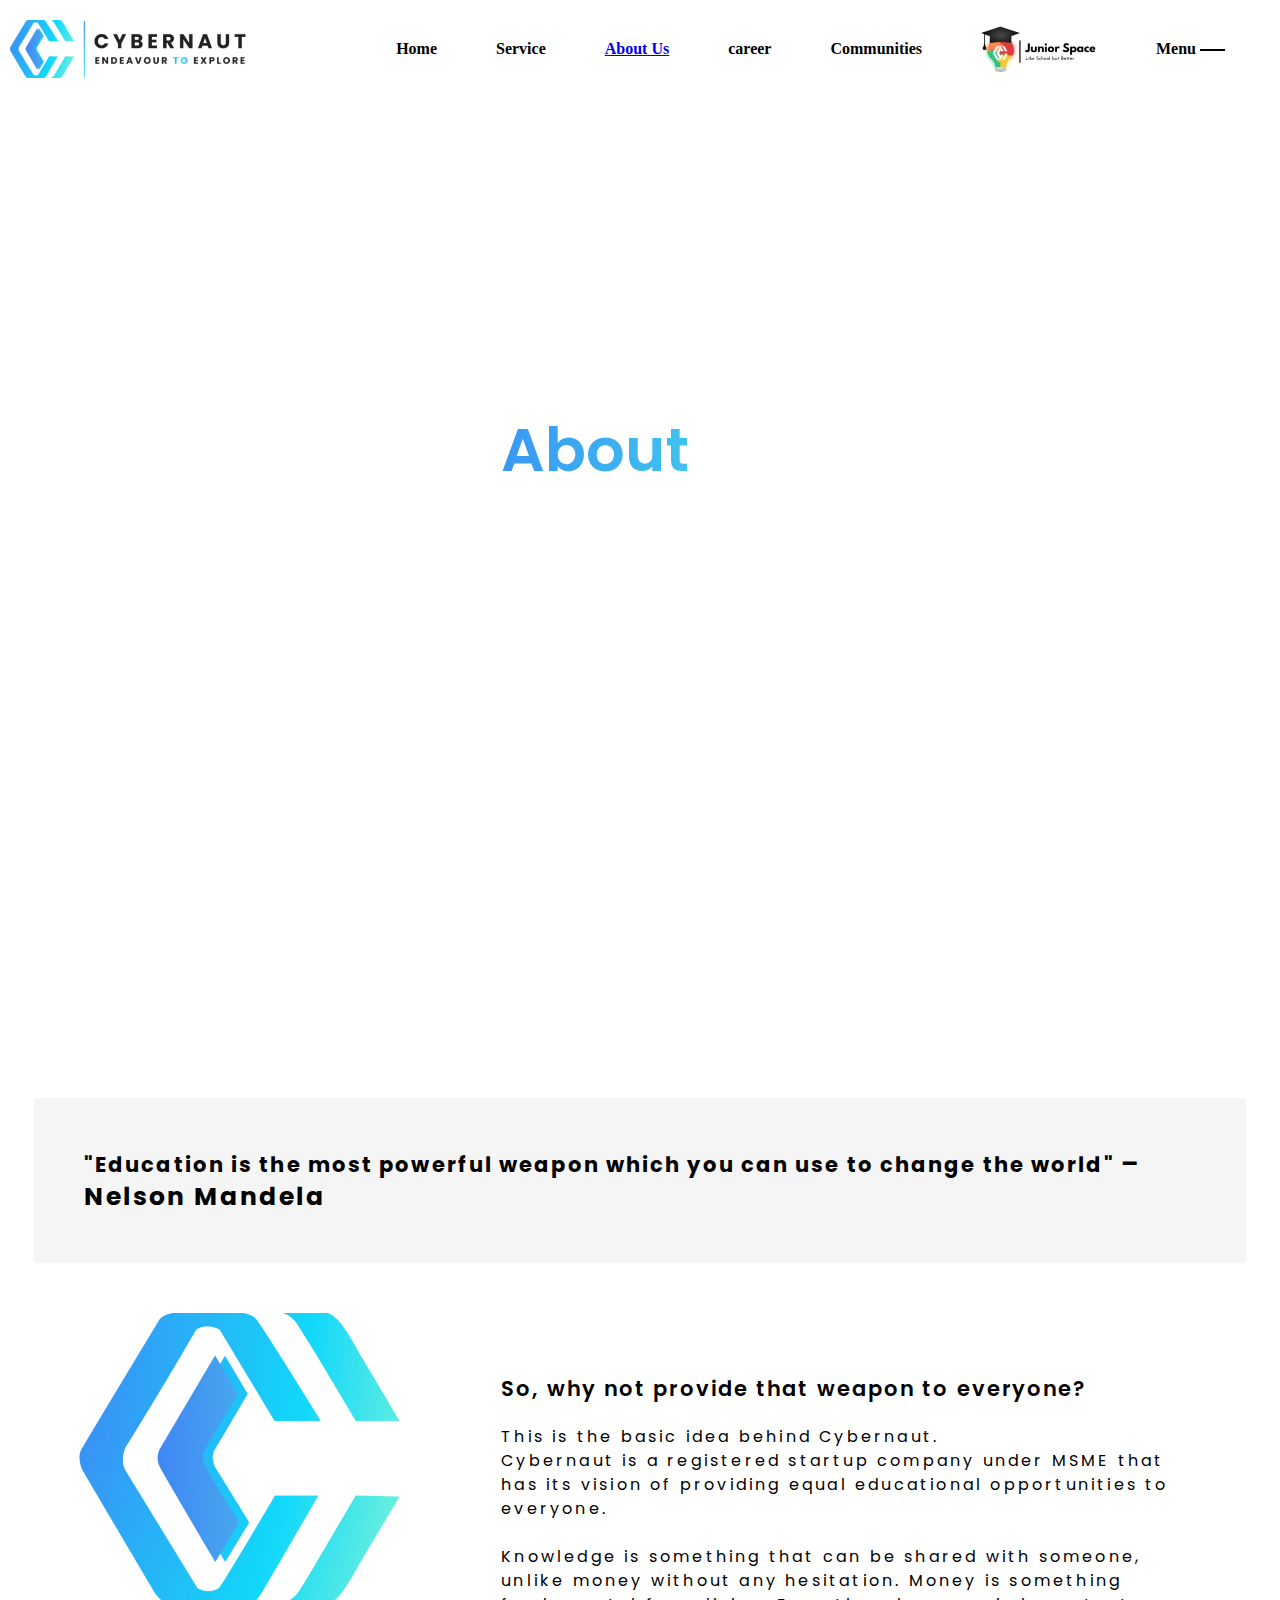
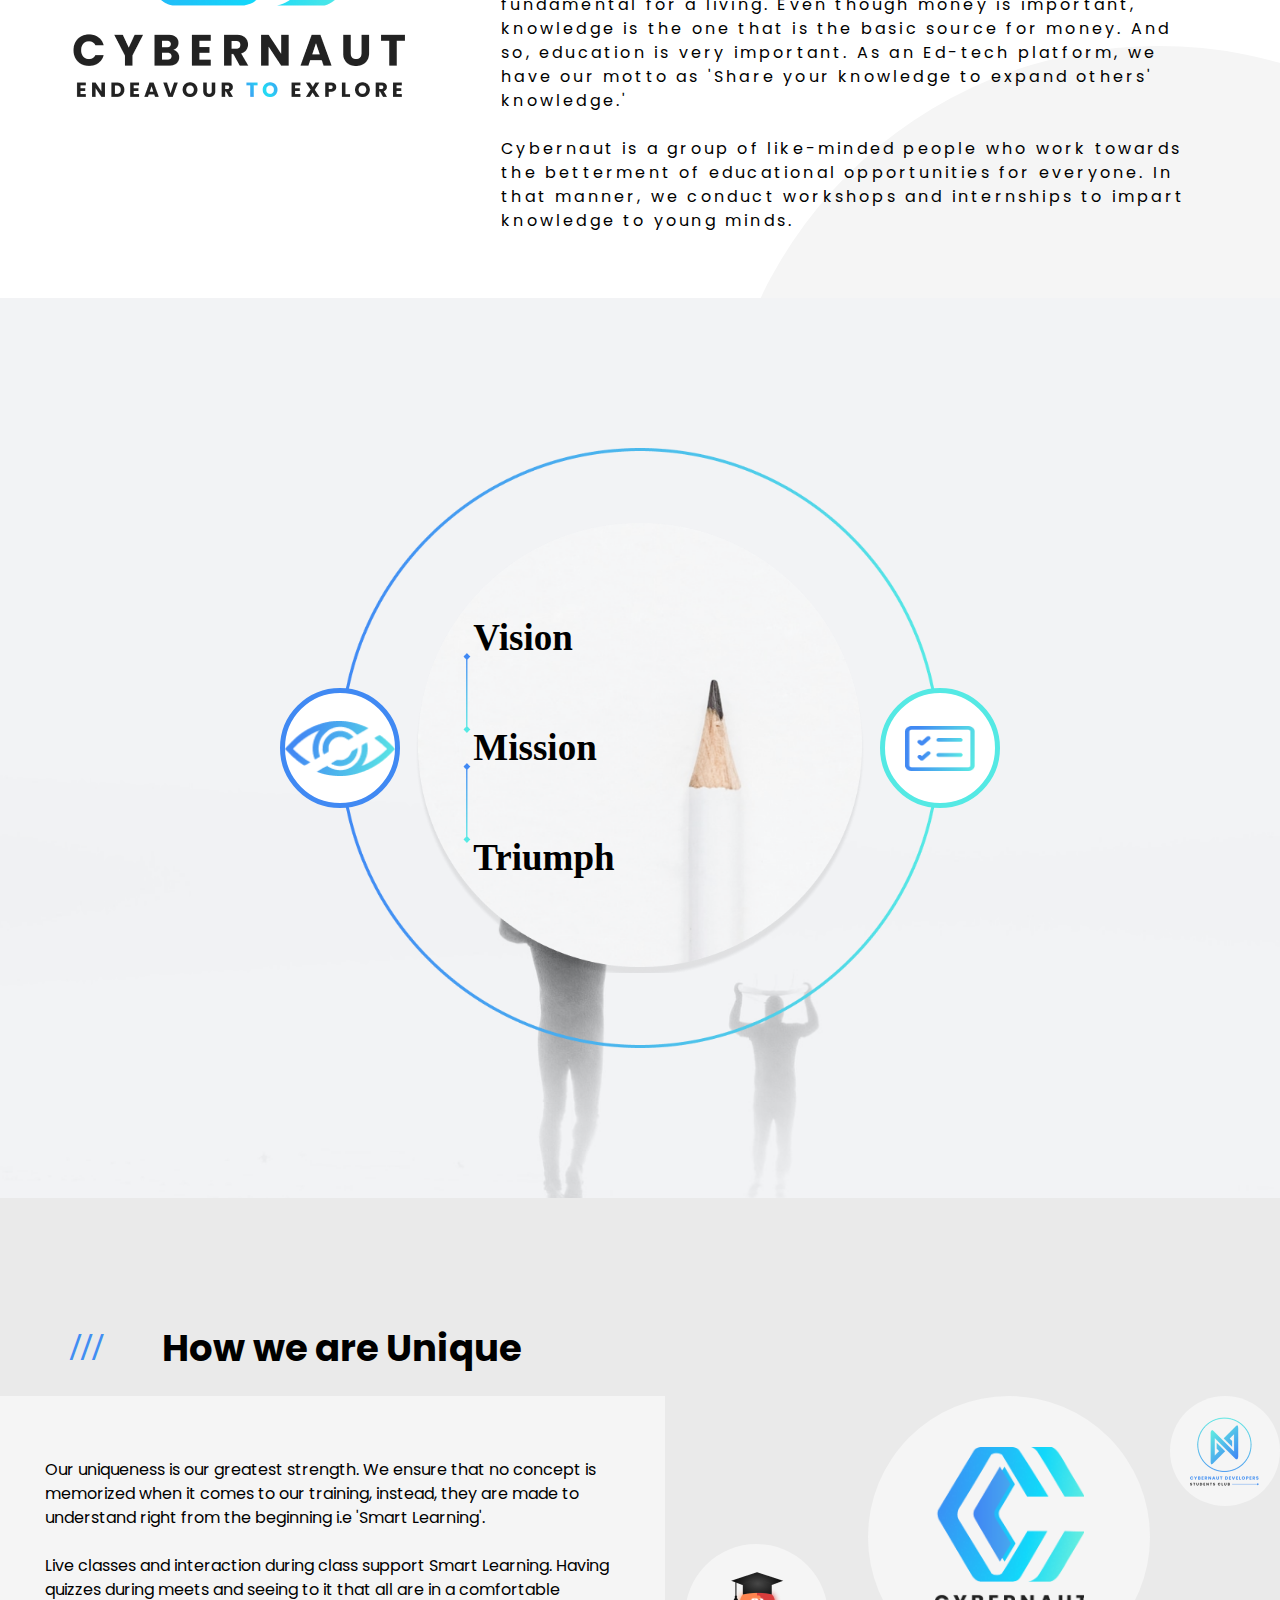
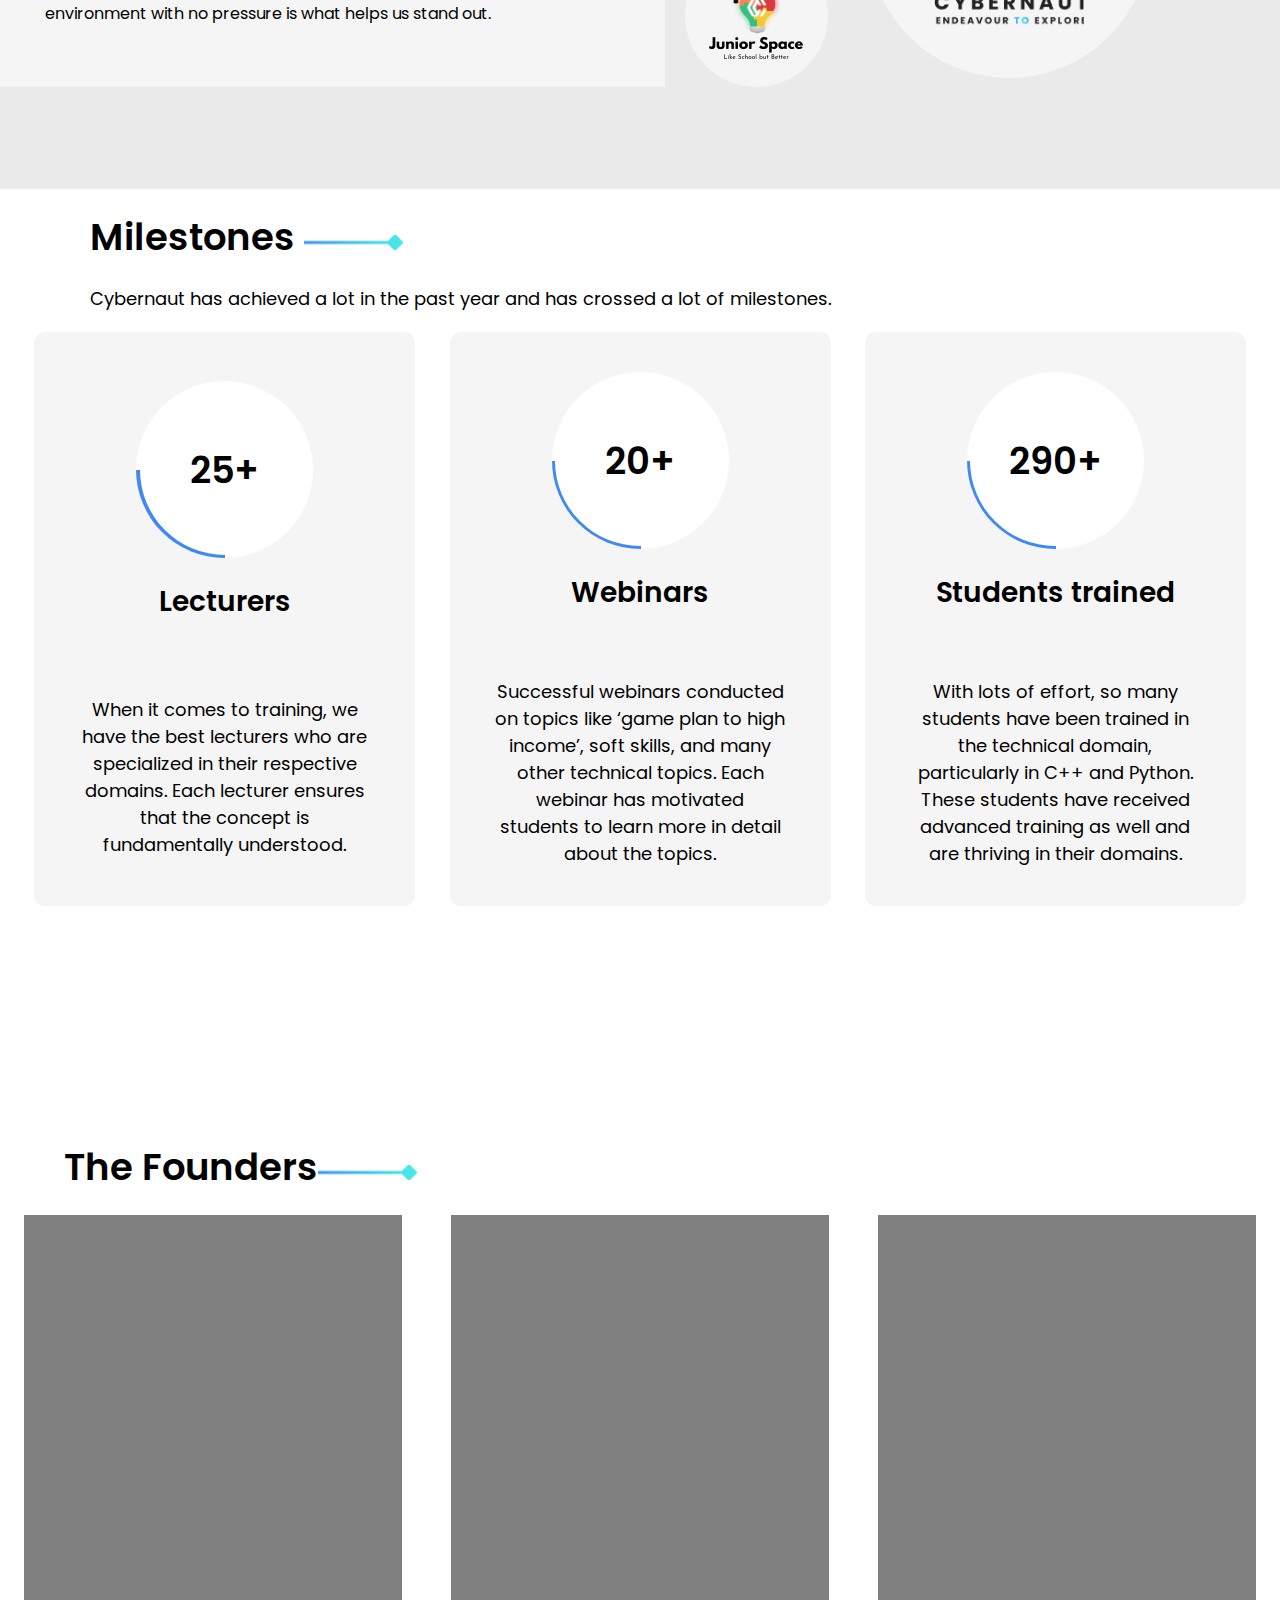
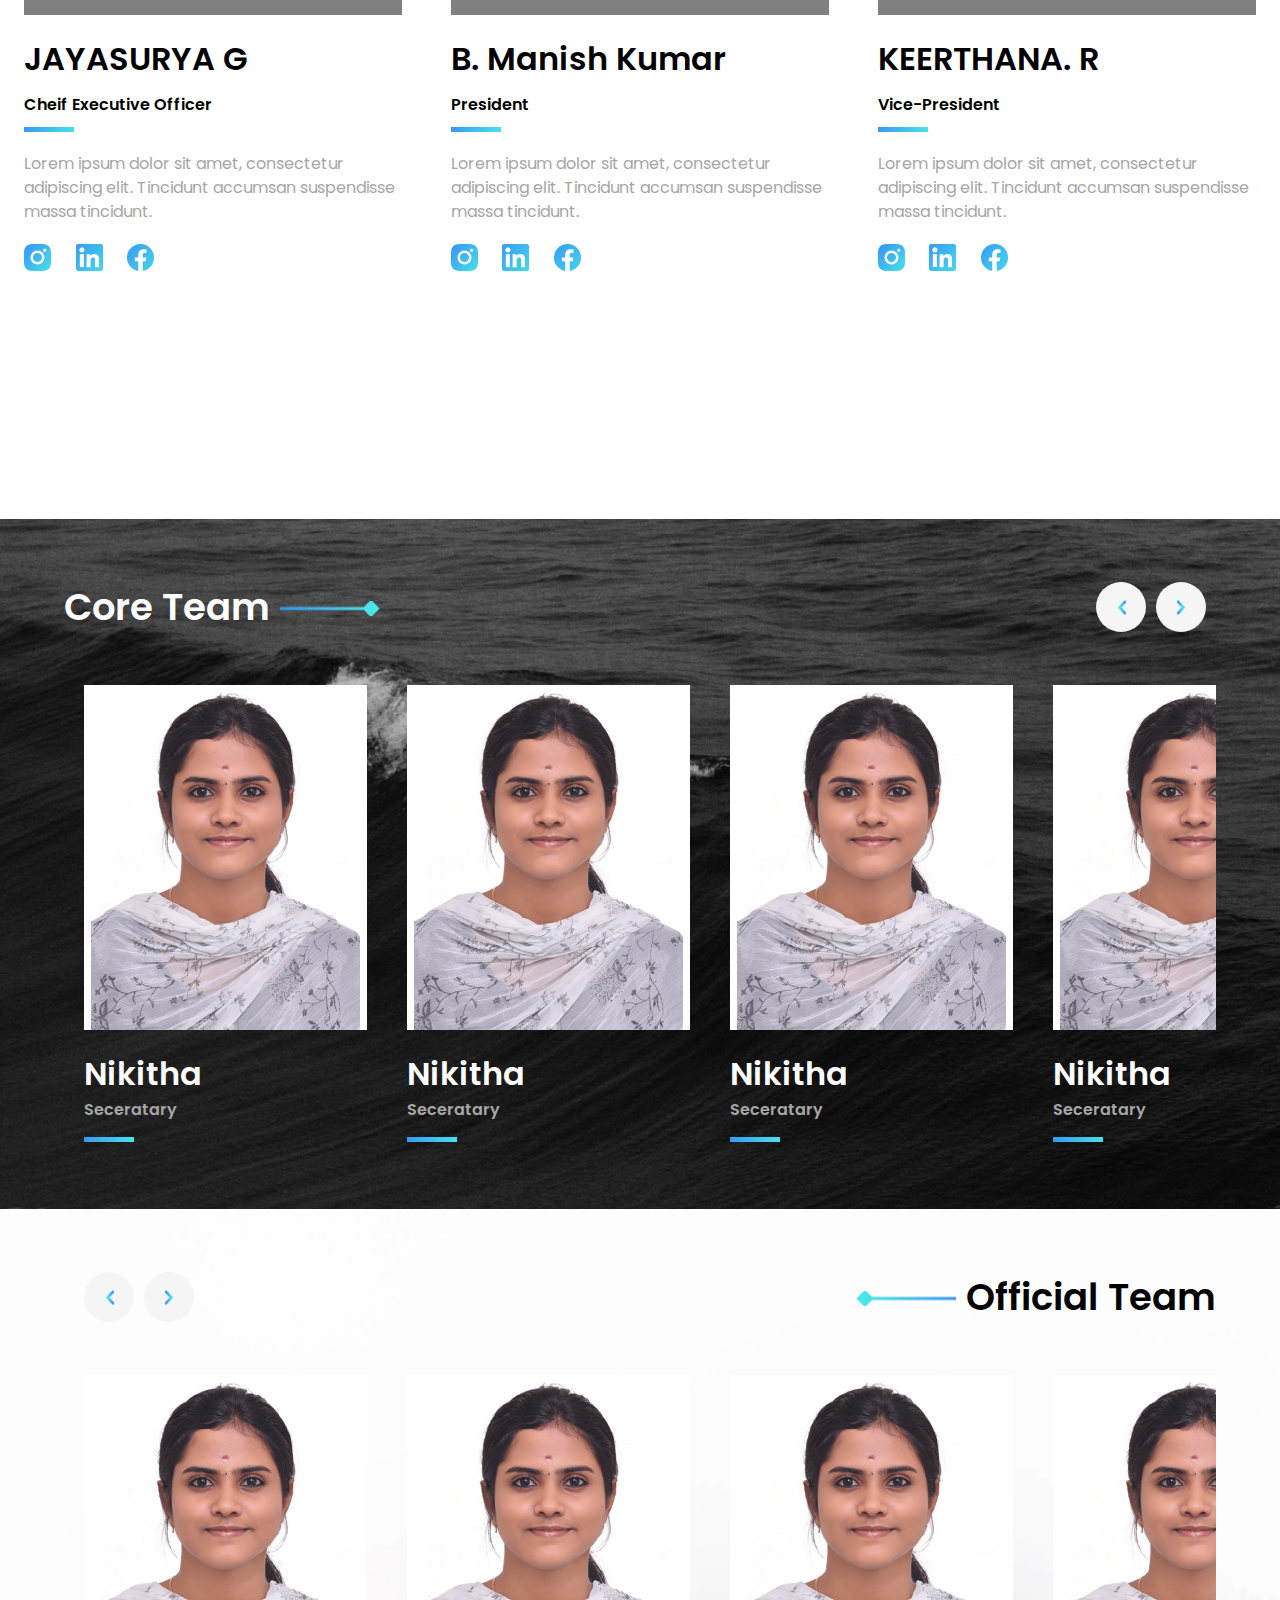
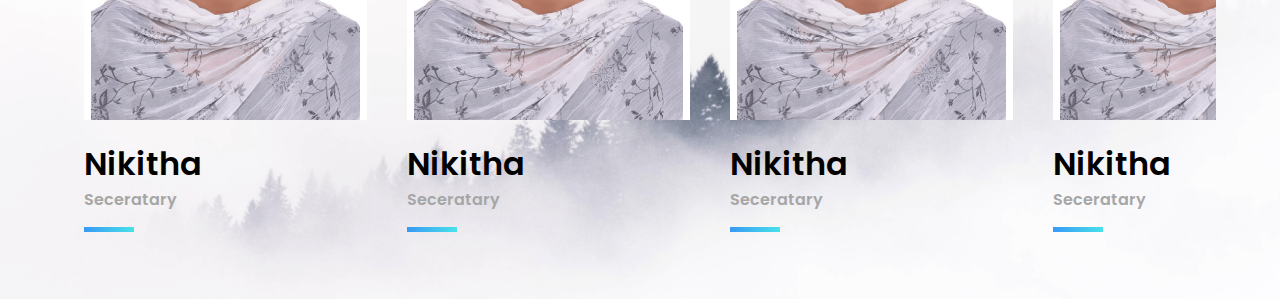
==== commit df158dca: "Update index.html" ====
--- a/index.html
+++ b/index.html
@@ -12,7 +12,7 @@
                     <ul>
                         <li>Home</li>
                         <li>Service</li>
-                        <li><a href="AboutUs.html">About Us</a></li>
+                        <li><a href="https://tulasi-15.github.io/Cybernaut/">About Us</a></li>
                         <li>career</li>
                         <li>Communities</li>
                         <li><img src="./img/Group 205 (1) 1.png" alt=""></li>
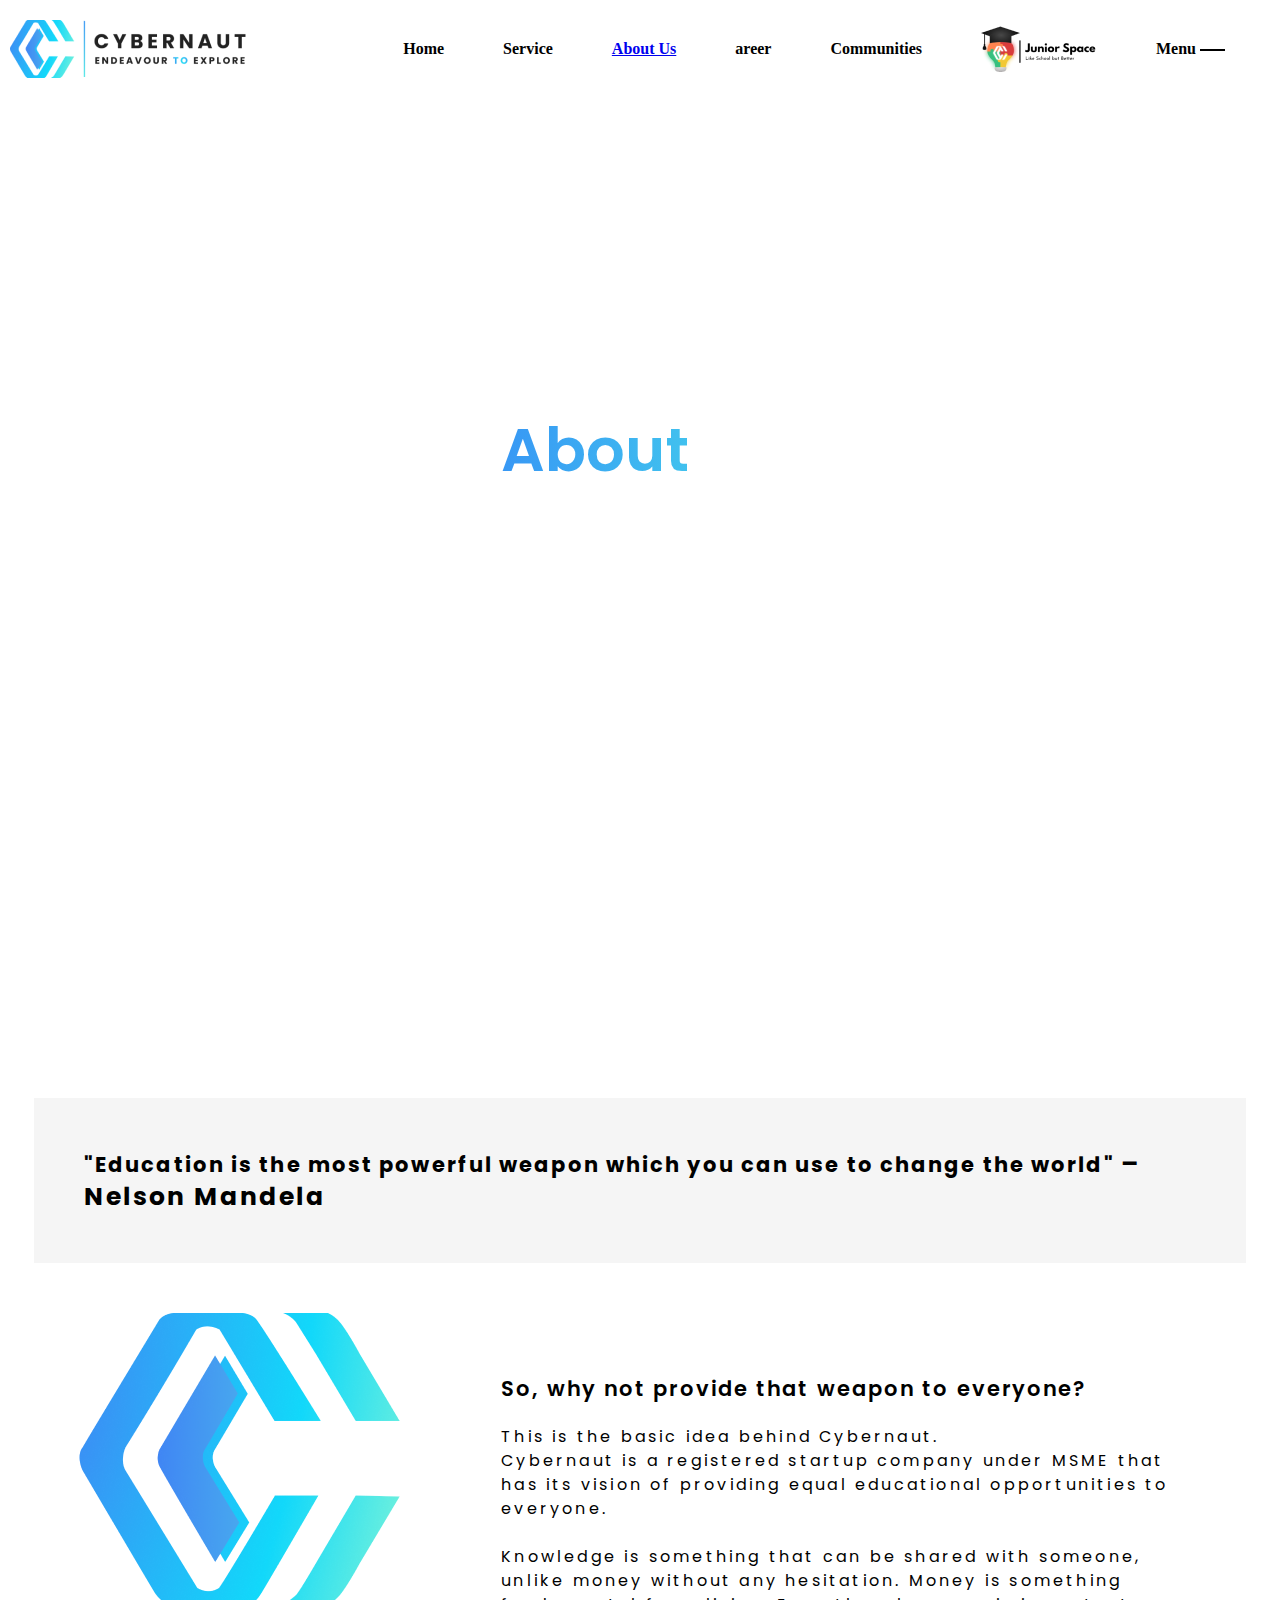
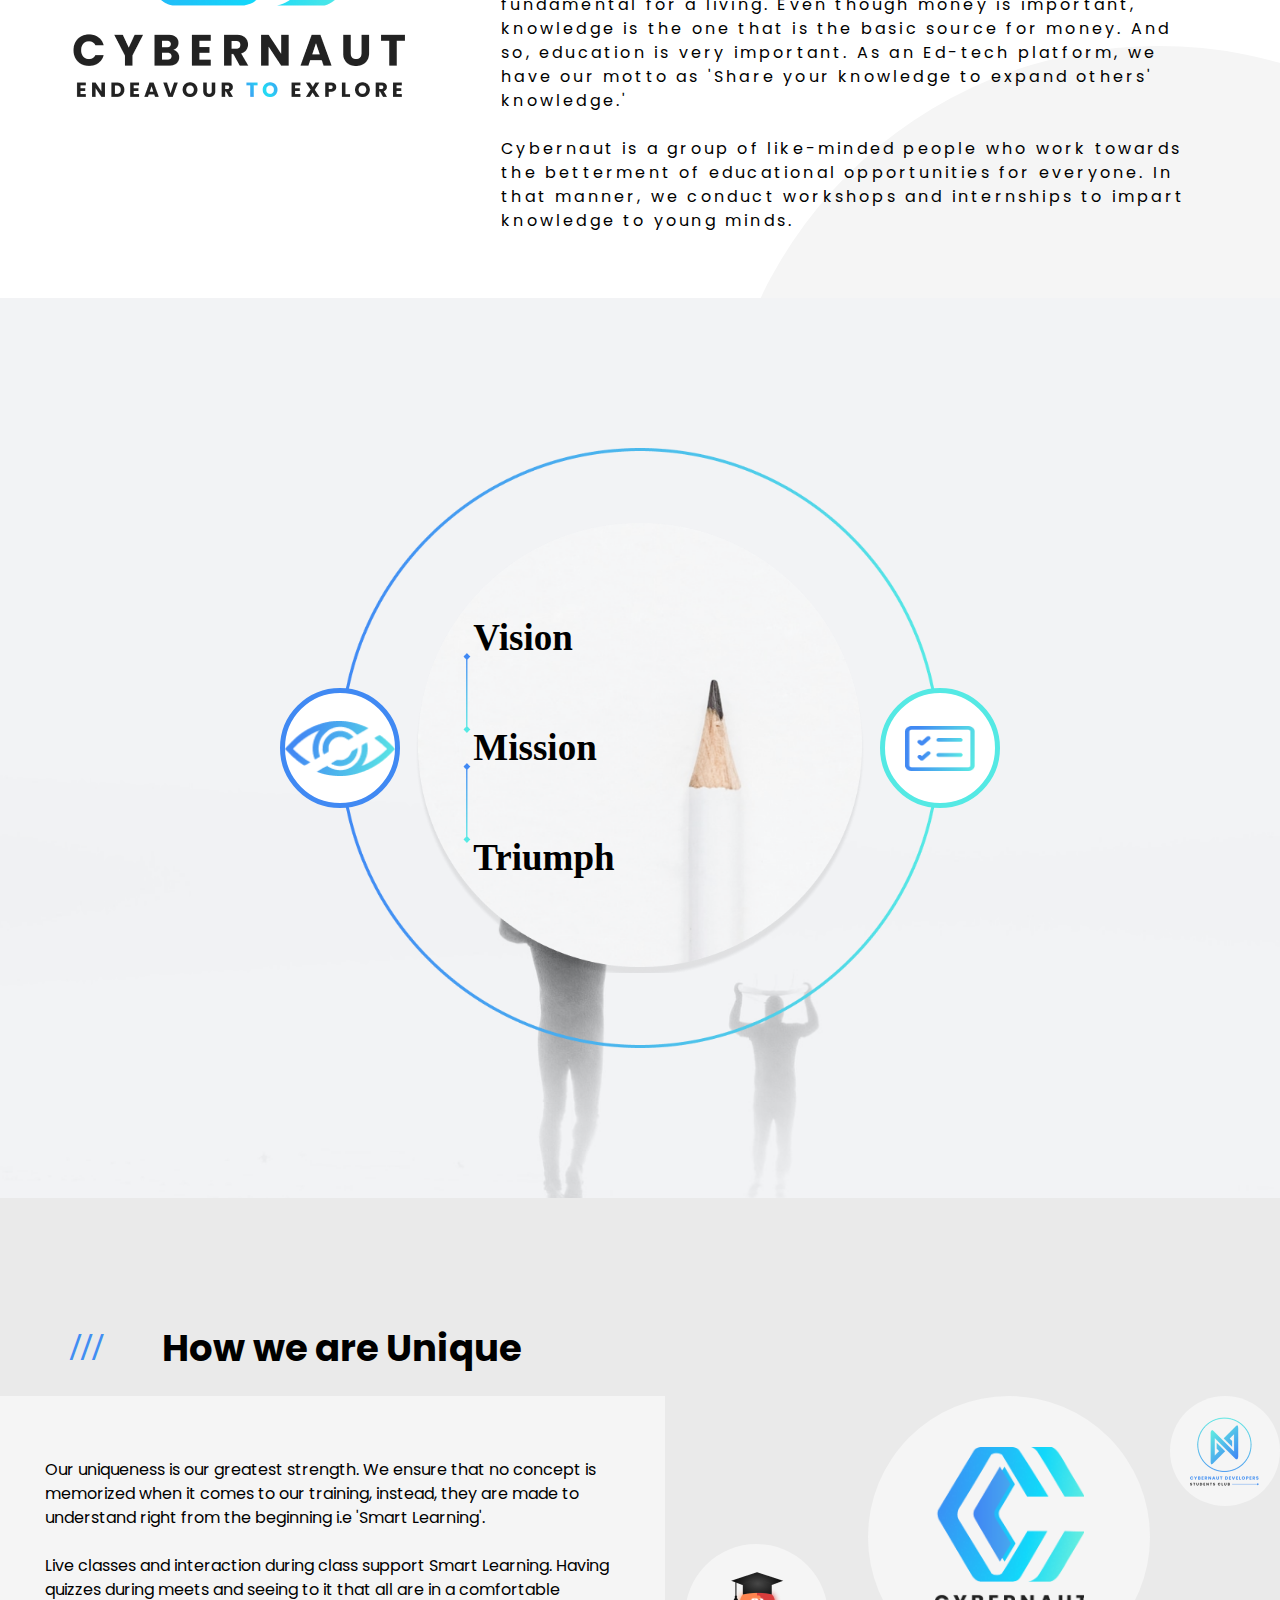
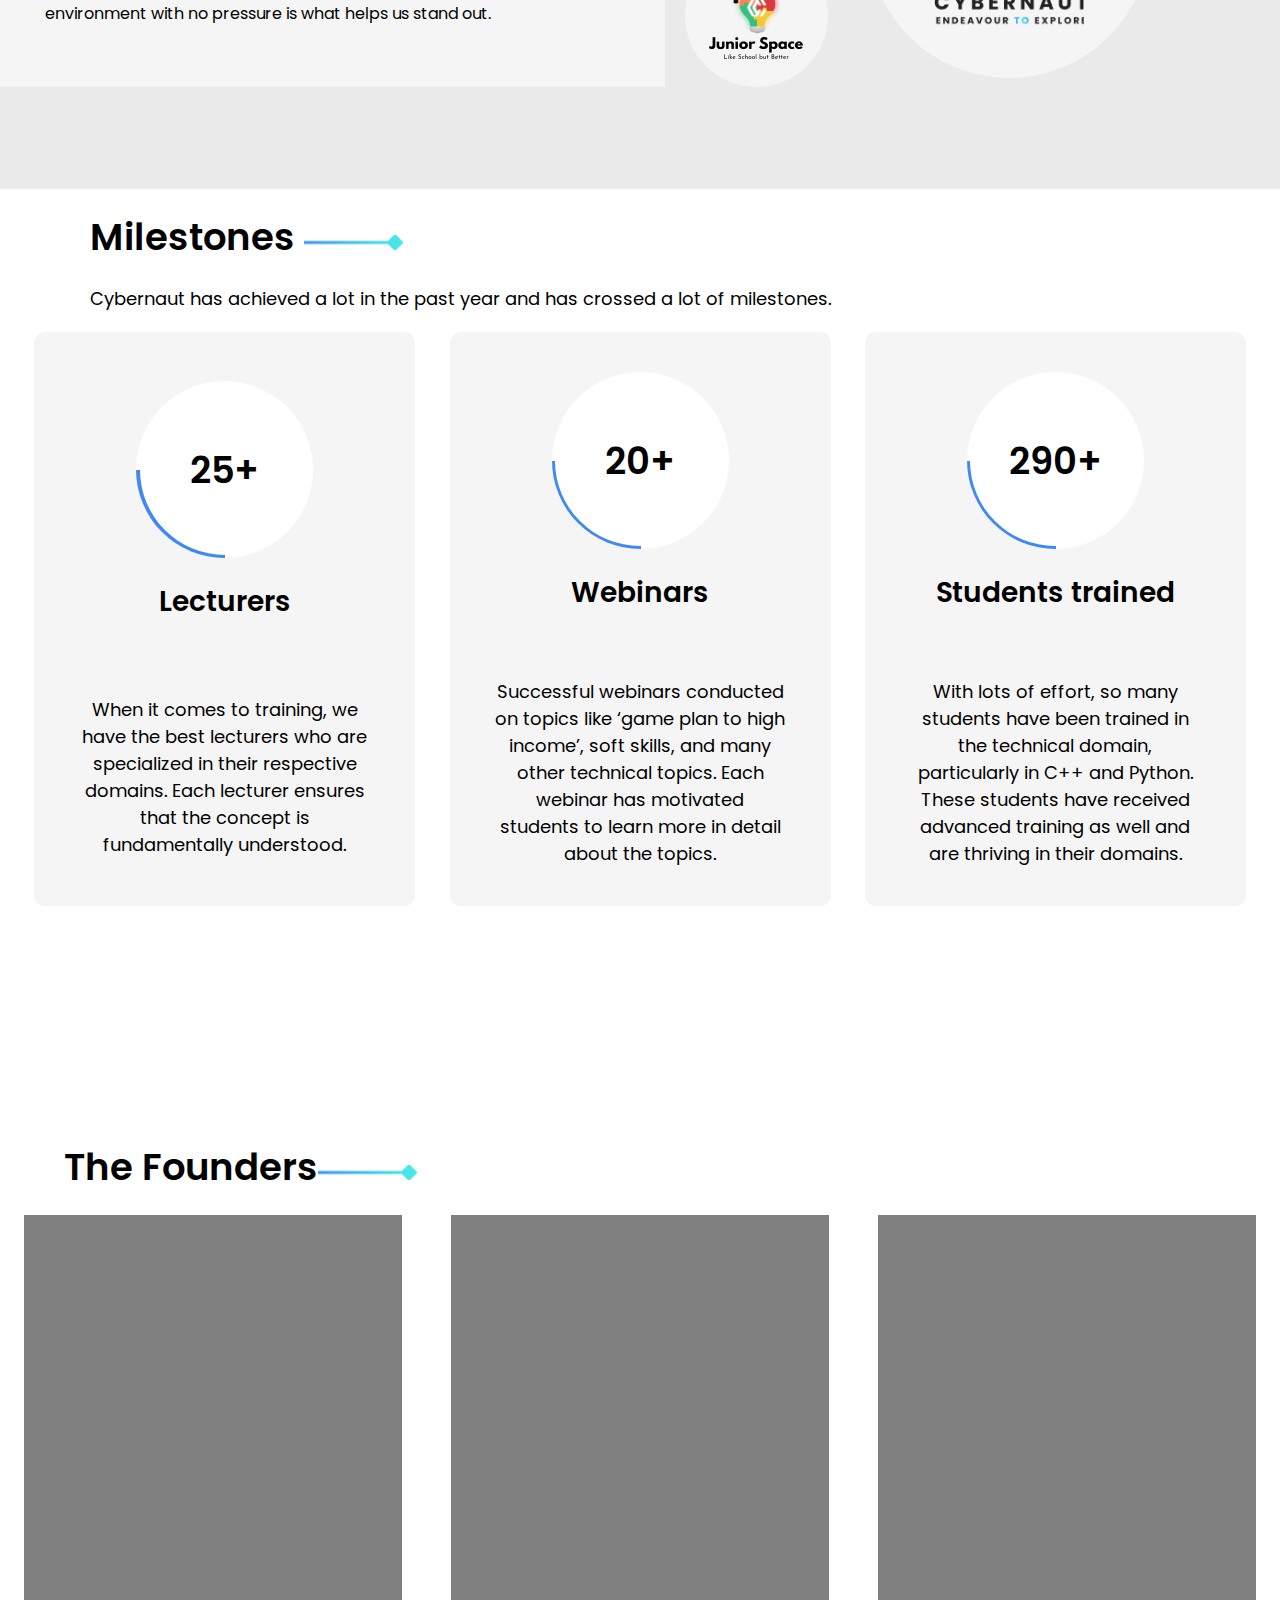
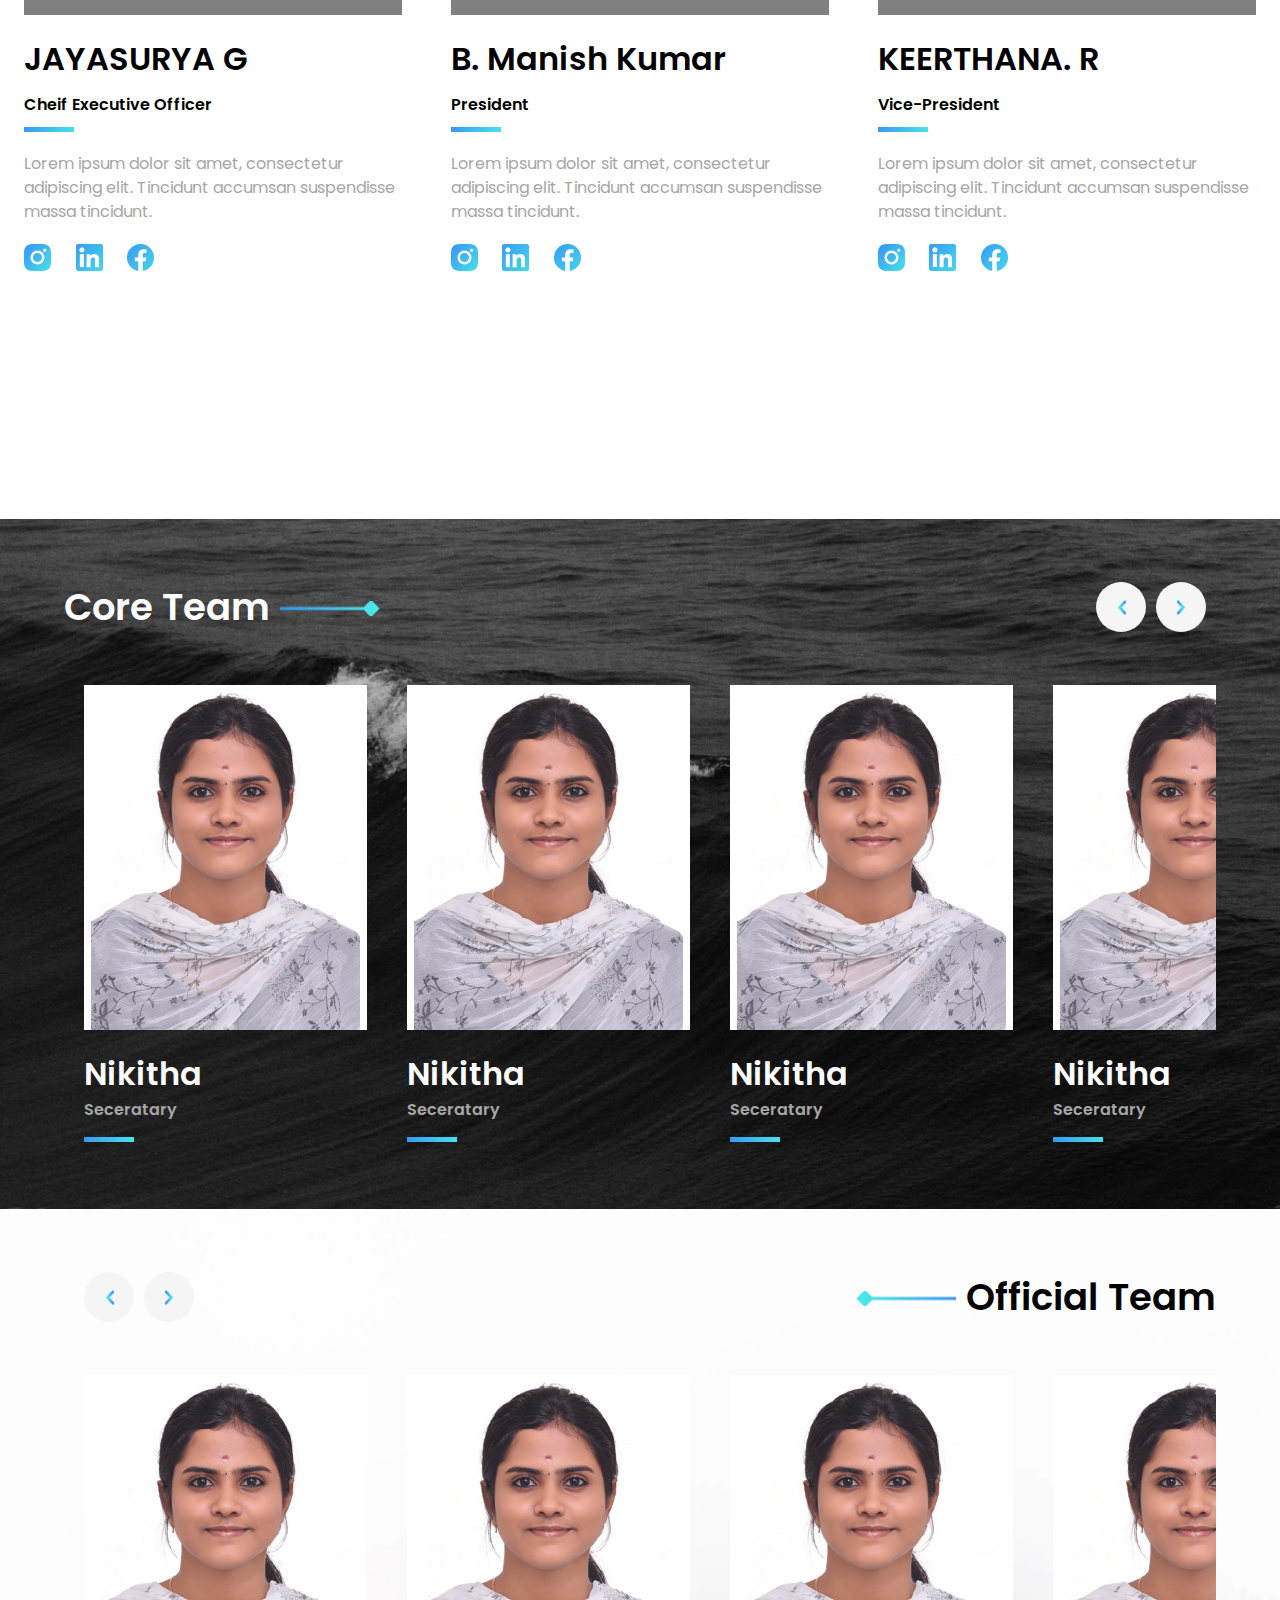
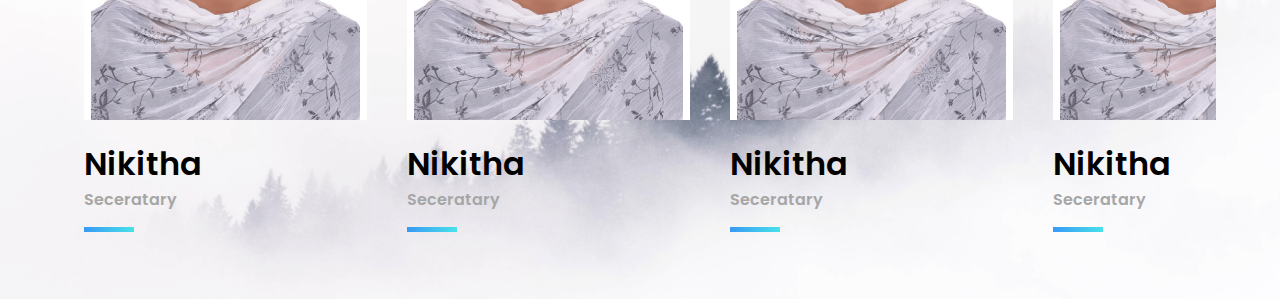
==== commit 7499fd8a: "Update index.html" ====
--- a/index.html
+++ b/index.html
@@ -13,7 +13,7 @@
                         <li>Home</li>
                         <li>Service</li>
                         <li><a href="https://tulasi-15.github.io/Cybernaut/">About Us</a></li>
-                        <li>career</li>
+                        <li>areer</li>
                         <li>Communities</li>
                         <li><img src="./img/Group 205 (1) 1.png" alt=""></li>
                         <li>Menu <span class="border"></span></li>
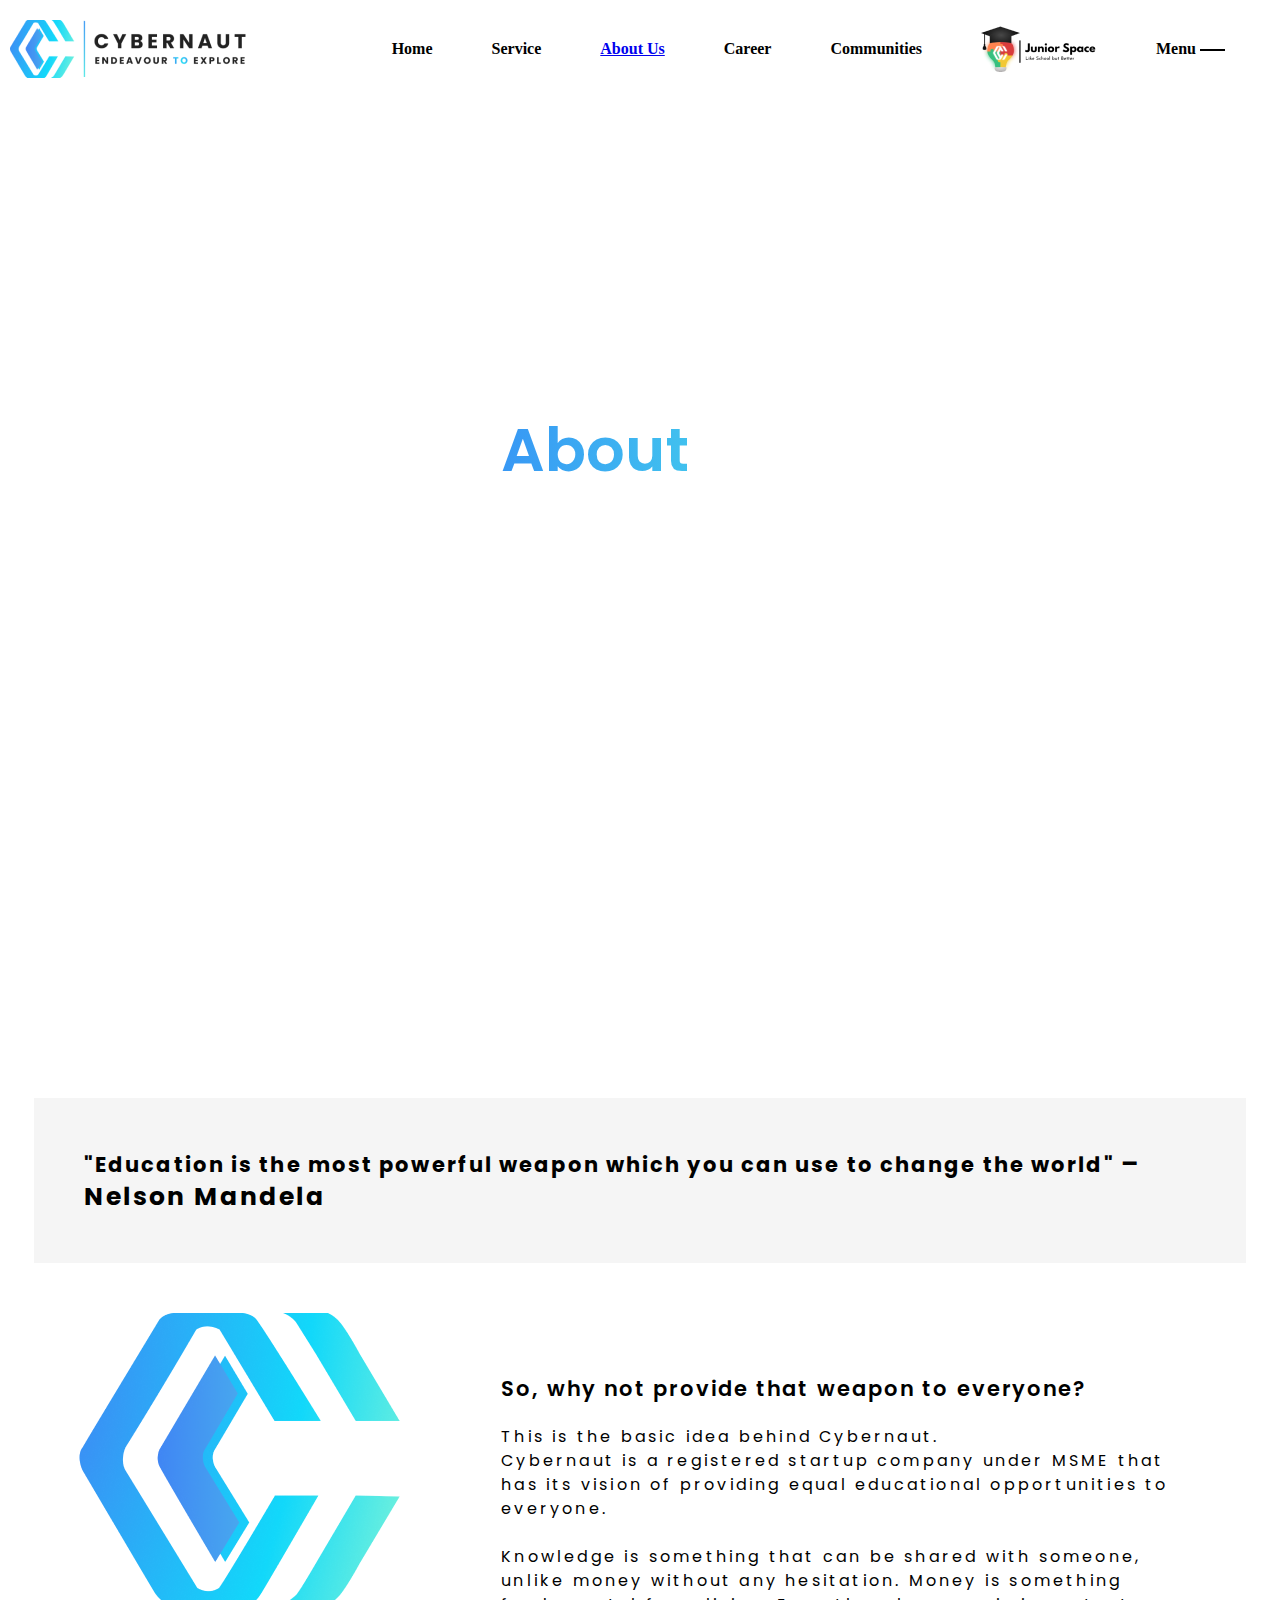
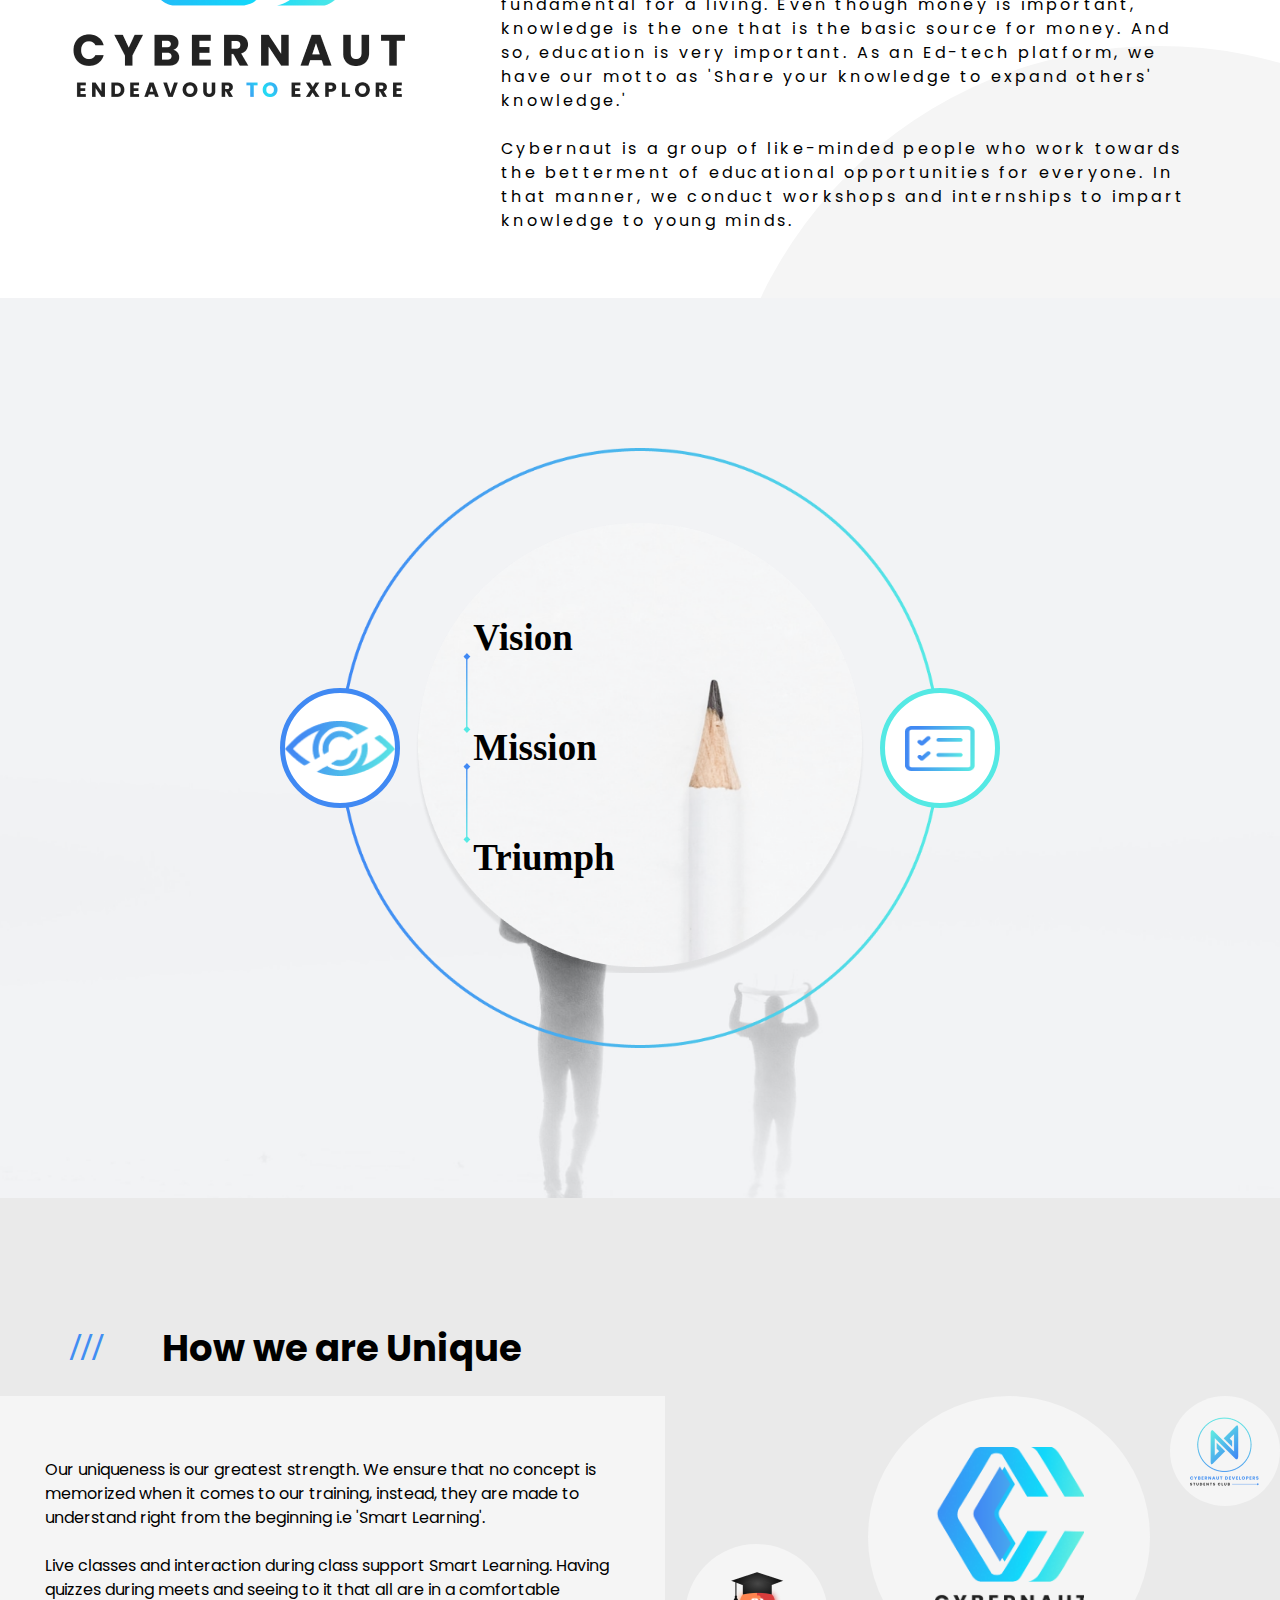
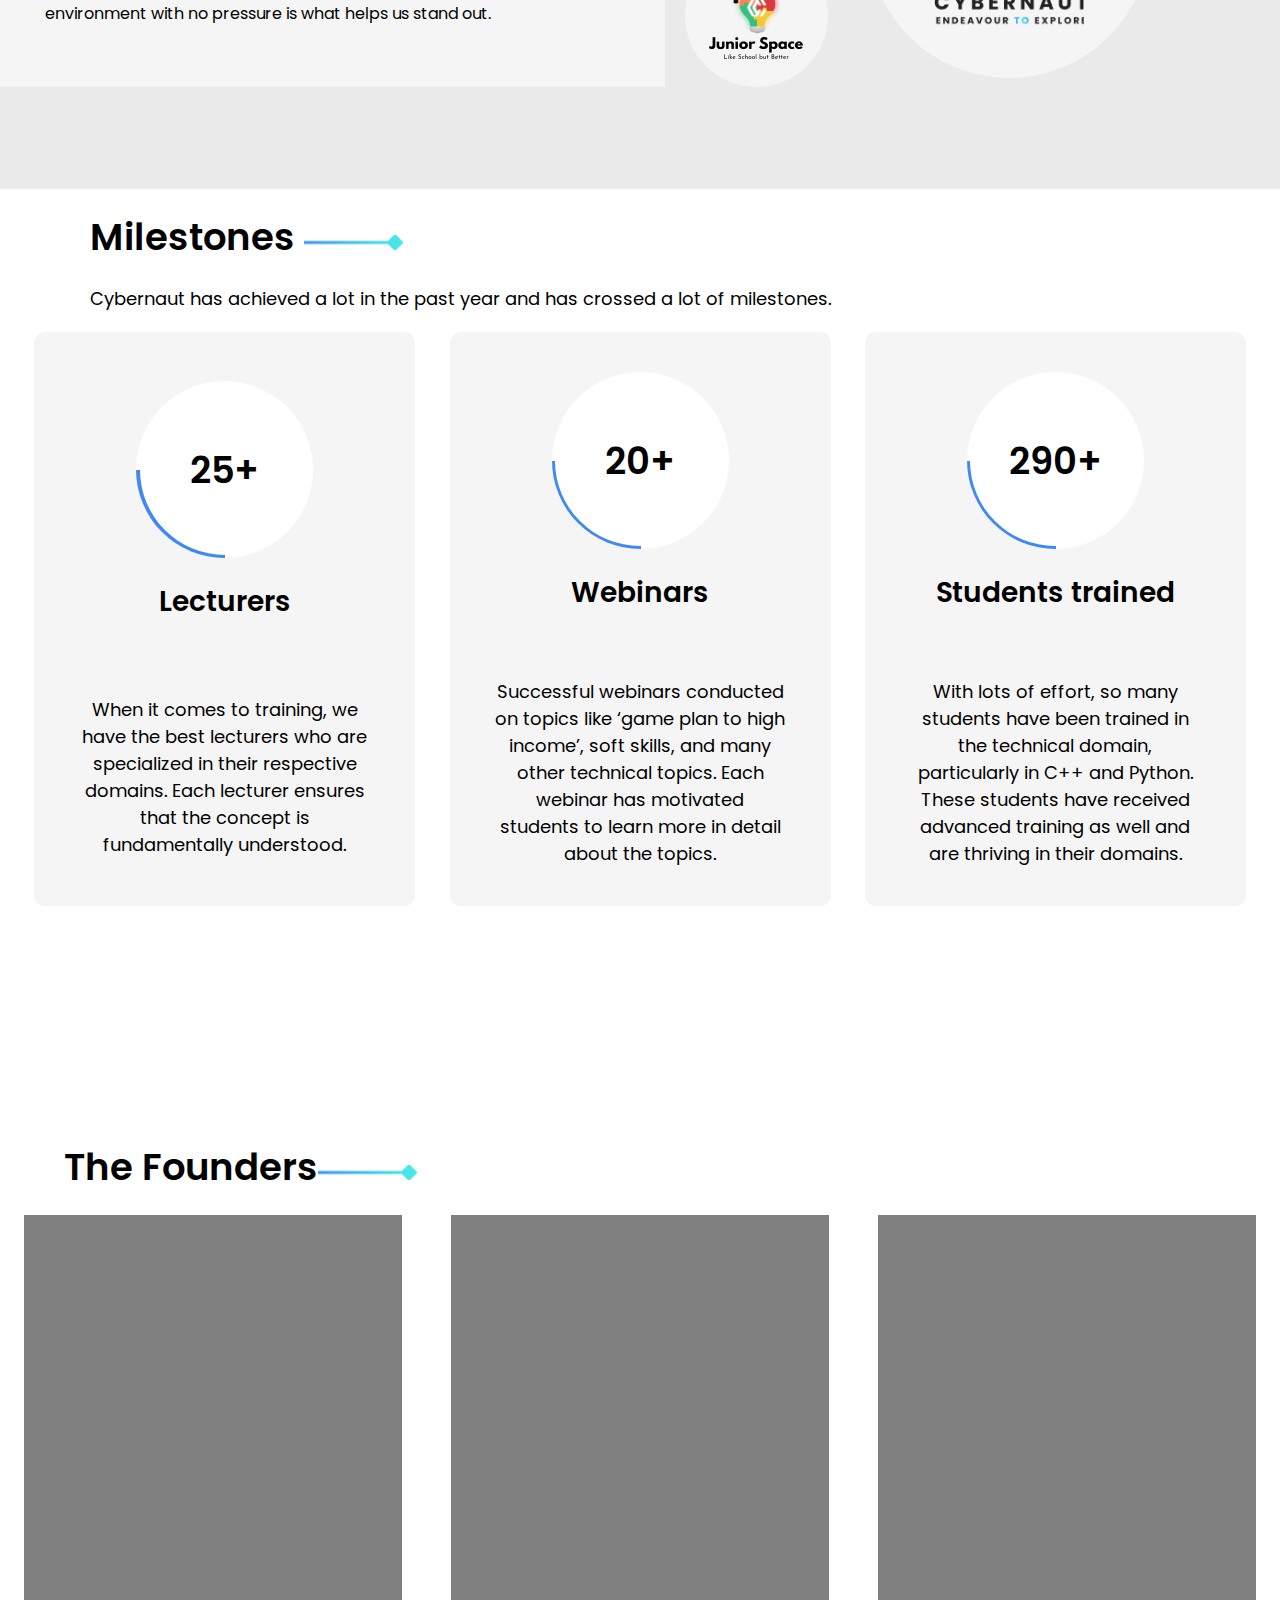
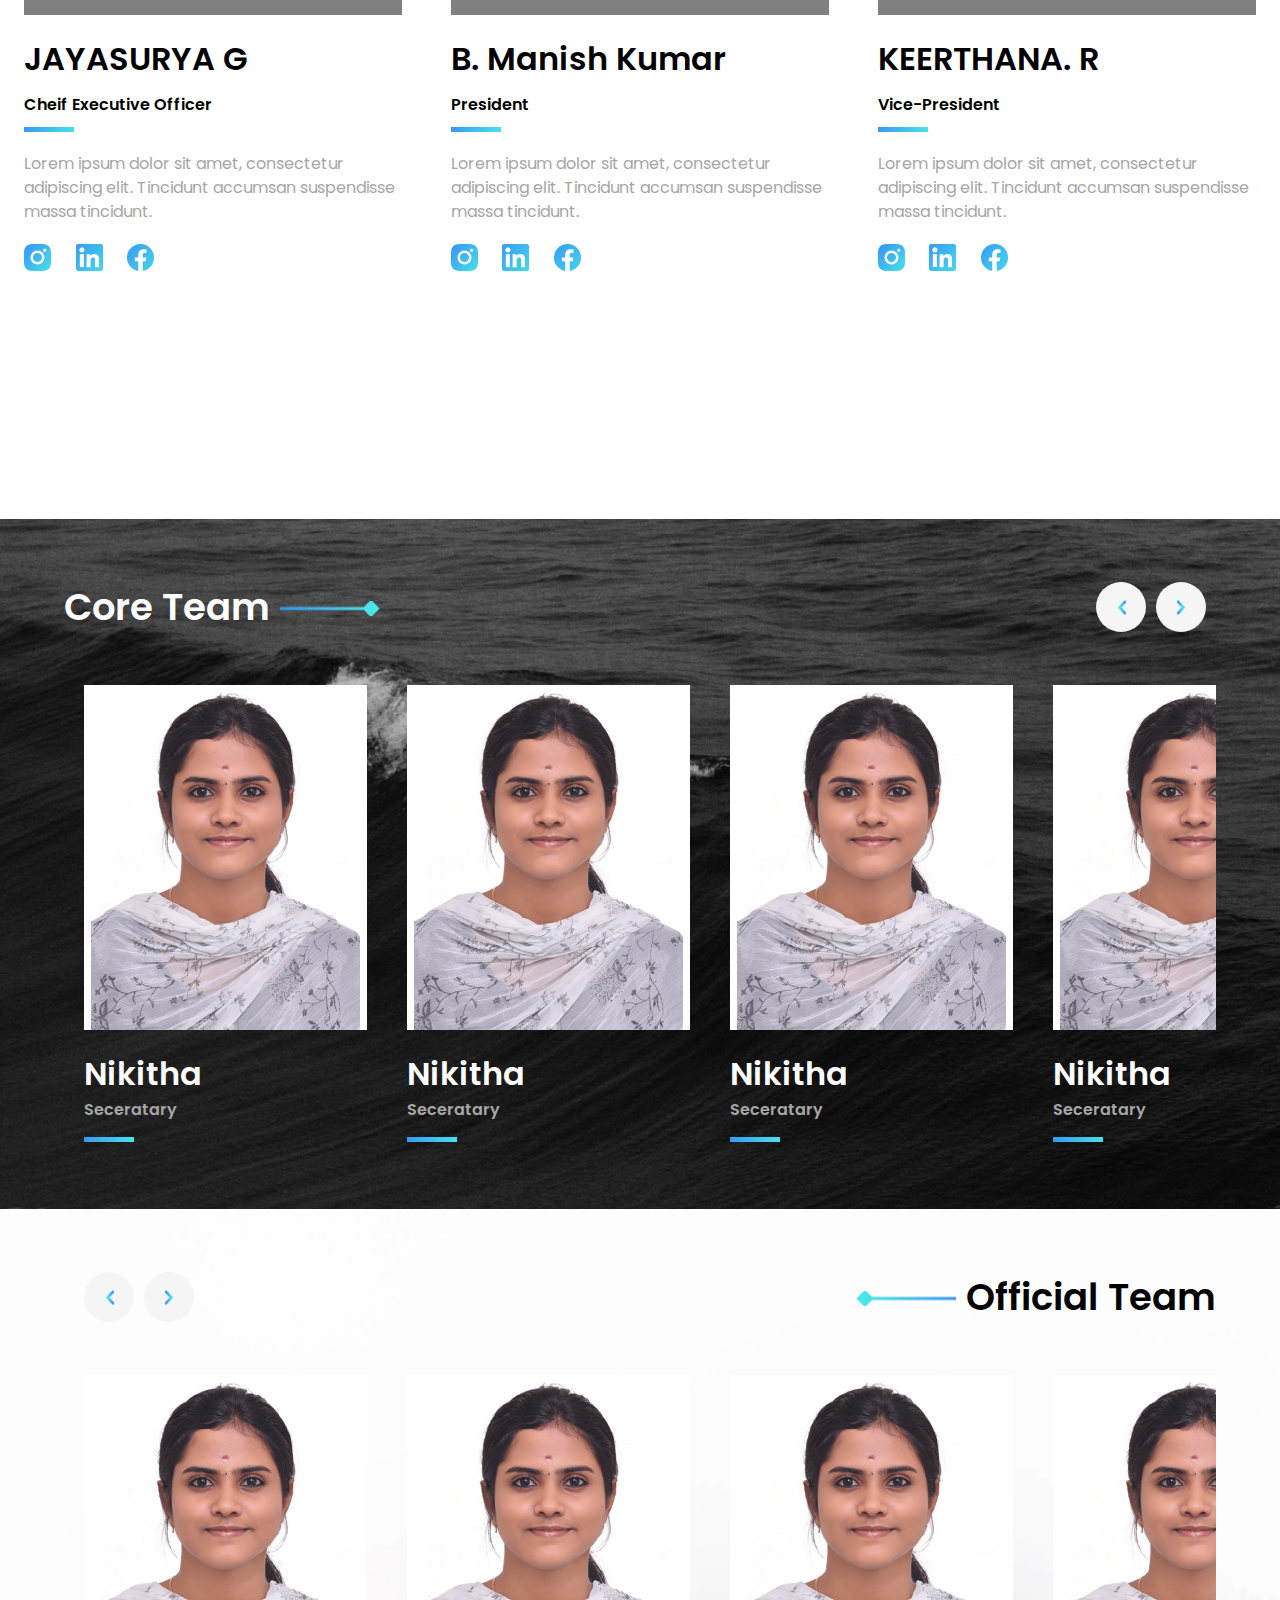
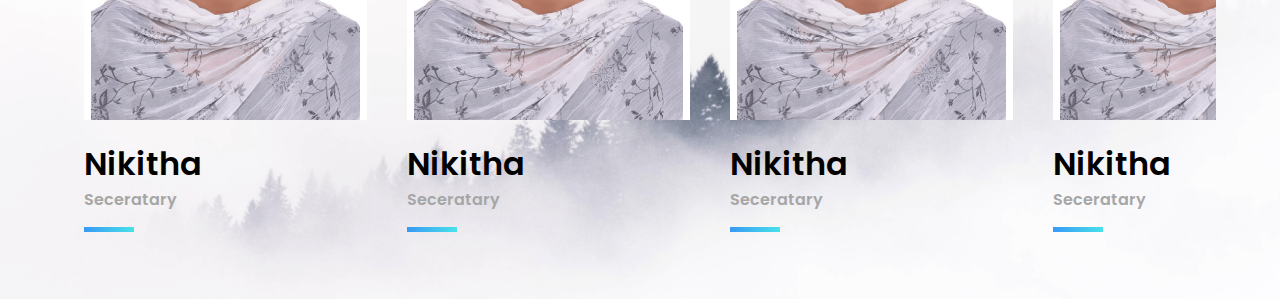
==== commit 90f92985: "Update index.html" ====
--- a/index.html
+++ b/index.html
@@ -13,7 +13,7 @@
                         <li>Home</li>
                         <li>Service</li>
                         <li><a href="https://tulasi-15.github.io/Cybernaut/">About Us</a></li>
-                        <li>areer</li>
+                        <li>Career</li>
                         <li>Communities</li>
                         <li><img src="./img/Group 205 (1) 1.png" alt=""></li>
                         <li>Menu <span class="border"></span></li>
